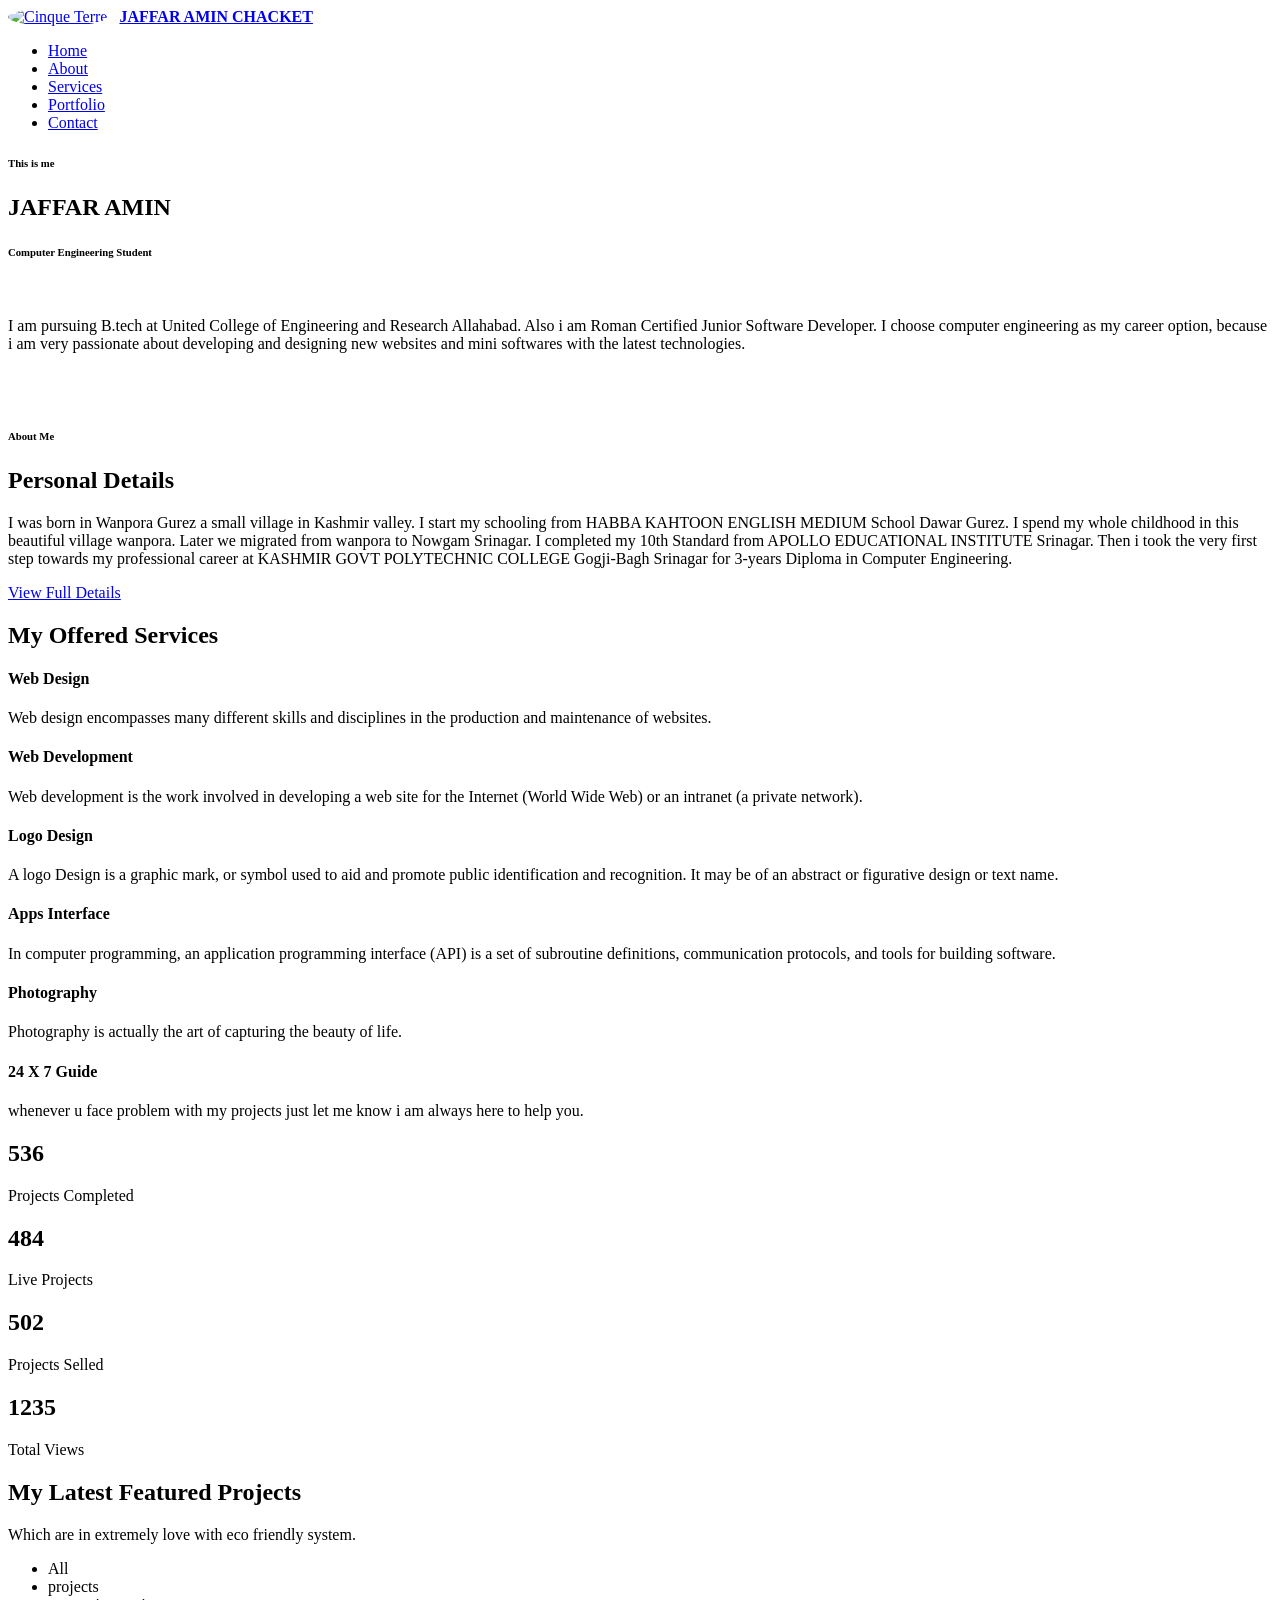
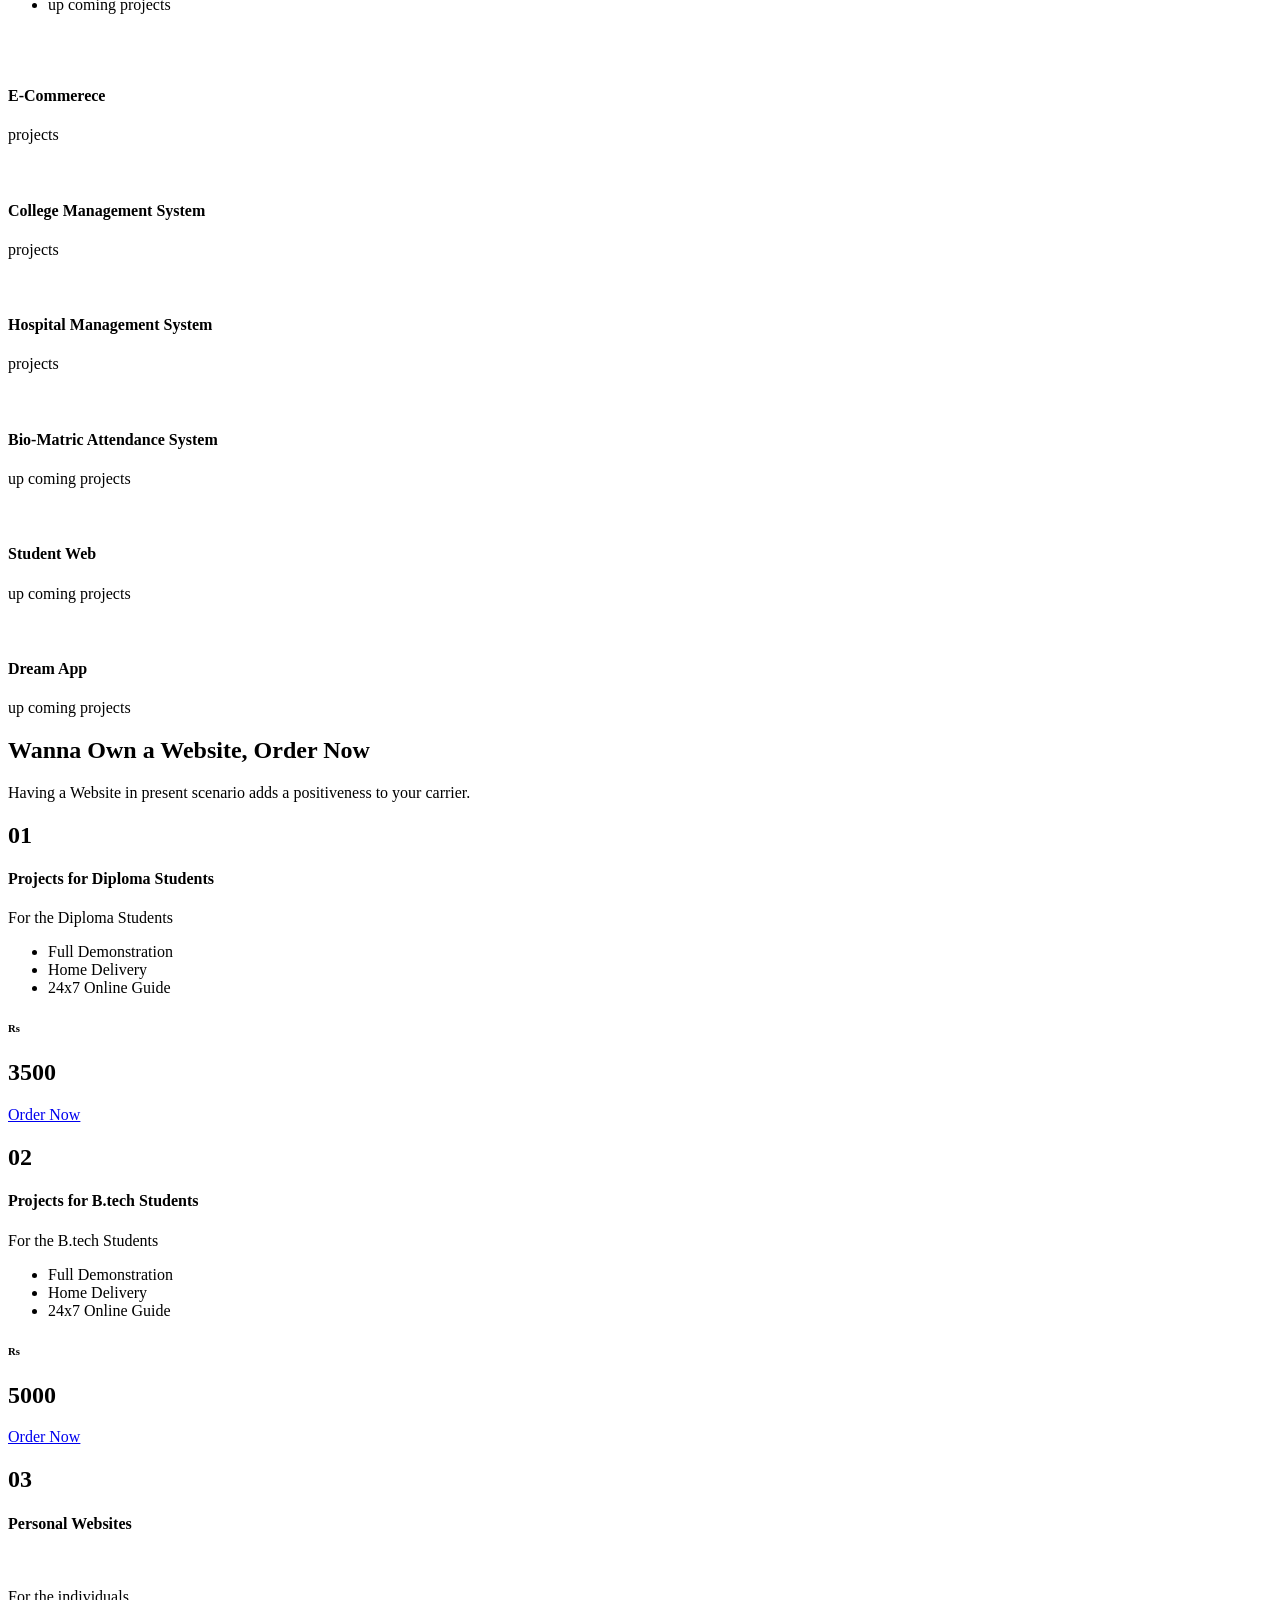
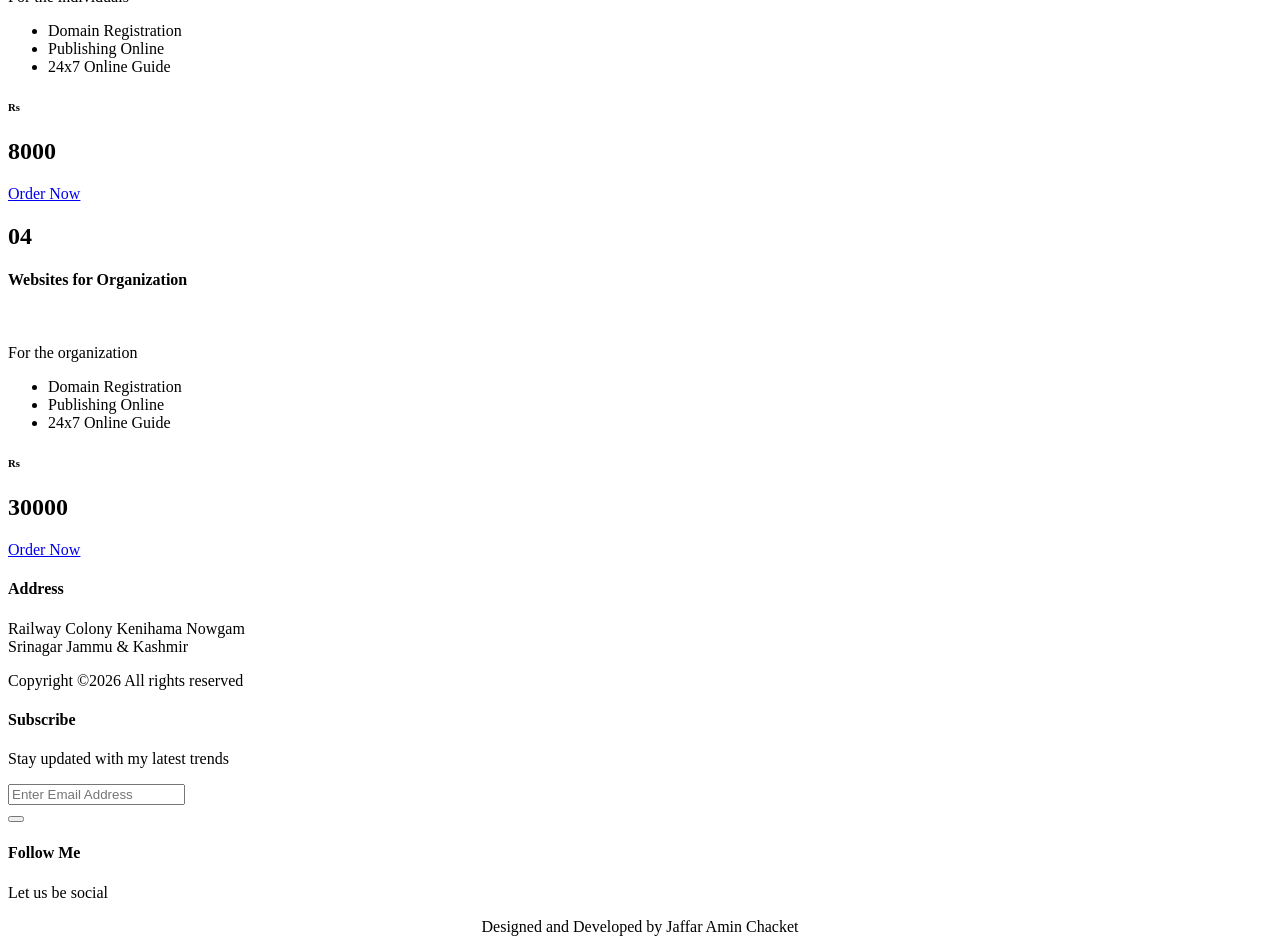
==== index.html @ e8bbc83a "Add files via upload" ====
<!DOCTYPE html>
	<html lang="zxx" class="no-js">
	<head>
		<!-- Mobile Specific Meta -->
		<meta name="viewport" content="width=device-width, initial-scale=1, shrink-to-fit=no">
		<!-- Favicon-->
		<link rel="shortcut icon" href="img/myweb1.jpg">
		<!-- Author Meta -->
		<meta name="author" content="colorlib">
		<!-- Meta Description -->
		<meta name="description" content="">
		<!-- Meta Keyword -->
		<meta name="keywords" content="">
		<!-- meta character set -->
		<meta charset="UTF-8">
		<!-- Site Title -->
		<title>Jaffar Amin</title>

		<link href="https://fonts.googleapis.com/css?family=Poppins:100,200,400,300,500,600,700" rel="stylesheet"> 
			<!--
			CSS
			============================================= -->
			<link rel="stylesheet" href="css/linearicons.css">
			<link rel="stylesheet" href="css/font-awesome.min.css">
			<link rel="stylesheet" href="css/bootstrap.css">
			<link rel="stylesheet" href="css/magnific-popup.css">
			<link rel="stylesheet" href="css/jquery-ui.css">				
			<link rel="stylesheet" href="css/nice-select.css">							
			<link rel="stylesheet" href="css/animate.min.css">
			<link rel="stylesheet" href="css/owl.carousel.css">				
			<link rel="stylesheet" href="css/main.css">
		</head>
		<body>	
		  <header id="header">
		    <div class="container main-menu">
		    	<div class="row align-items-center justify-content-between d-flex">
			      <div id="logo">
			        <a href="index.html"><img src="img/myweb1.jpg" class="img-fluid" alt="Cinque Terre" width="100" height="100"
					style="border-radius:50%"></a>
					&nbsp;&nbsp;<a href="index.html"><b>JAFFAR AMIN CHACKET</b></a>        
			      </div>
			      <nav id="nav-menu-container">
			        <ul class="nav-menu">
			          <li><a href="index.html">Home</a></li>
			          <li><a href="about.html">About</a></li>
			          <li><a href="services.html">Services</a></li>
			          <li><a href="portfolio.html">Portfolio</a></li>	          		          
			          <li><a href="contact1.html">Contact</a></li>
			        </ul>
			      </nav><!-- #nav-menu-container -->		    		
		    	</div>
		    </div>
		  </header><!-- #header -->

			<!-- start banner Area -->
			<section class="banner-area">
				<div class="container">
					<div class="row fullscreen align-items-center justify-content-between">
						<div class="col-lg-6 col-md-6 banner-left">
							<h6>This is me</h6>
							<h1>JAFFAR AMIN</h1>
							<h6>Computer Engineering Student</h6><br>
							<p>
								I am pursuing B.tech at United College of Engineering and Research Allahabad. Also i am Roman Certified Junior Software Developer.
								I choose computer engineering as my career option, because i am very passionate about developing and designing new websites and mini softwares with the latest technologies. 
							</p>
						</div>
						<div class="col-lg-6 col-md-6 banner-right d-flex align-self-end">
							<img class="img-fluid" src="img/myweb1.jpg" alt="">
						</div>
					</div>
				</div>					
			</section>
			<!-- End banner Area -->

			<!-- Start home-about Area -->
			<section class="home-about-area pt-120">
				<div class="container">
					<div class="row align-items-center justify-content-between">
						<div class="col-lg-6 col-md-6 home-about-left">
							<img class="img-fluid" src="img/mypic.jpg" alt="">
						</div>
						<div class="col-lg-5 col-md-6 home-about-right">
							<h6>About Me</h6>
							<h1 class="text-uppercase">Personal Details</h1>
							<p>
								I was born in Wanpora Gurez a small village in Kashmir valley. I start my schooling from HABBA KAHTOON ENGLISH MEDIUM School Dawar Gurez. I spend
								my whole childhood in this beautiful village wanpora. Later we migrated from wanpora to Nowgam Srinagar.
								I completed my 10th Standard from APOLLO EDUCATIONAL INSTITUTE Srinagar. Then i took the very first step towards  my professional career at
								KASHMIR GOVT POLYTECHNIC COLLEGE Gogji-Bagh Srinagar for 3-years Diploma in Computer Engineering.
							</p>
							<a href="about.html" class="primary-btn text-uppercase">View Full Details</a>
						</div>
					</div>
				</div>	
			</section>
			<!-- End home-about Area -->

			<!-- Start services Area -->
			<section class="services-area section-gap">
				<div class="container">
		            <div class="row d-flex justify-content-center">
		                <div class="menu-content  col-lg-7">
		                    <div class="title text-center">
		                        <h1 class="mb-10">My Offered Services</h1>
		                    </div>
		                </div>
		            </div>						
					<div class="row">
						<div class="col-lg-4 col-md-6">
							<div class="single-services">
								<span class="lnr lnr-pie-chart"></span>
								<h4>Web Design</h4>
								<p>
									Web design encompasses many different skills and disciplines in the production and maintenance of websites.
								</p>
							</div>
						</div>
						<div class="col-lg-4 col-md-6">
							<div class="single-services">
								<span class="lnr lnr-laptop-phone"></span>
								<h4>Web Development</h4>
								<p>
									Web development is the work involved in developing a web site for the Internet (World Wide Web) or an intranet (a private network). 
								</p>
							</div>
						</div>
						<div class="col-lg-4 col-md-6">
							<div class="single-services">
								<span class="lnr lnr-rocket"></span>
								<h4>Logo Design</h4>
								<p>
                                    A logo Design is a graphic mark, or symbol used to aid and promote public identification and recognition. It may be of an abstract or figurative design or text name.
								</p>
							</div>	
						</div>
						<div class="col-lg-4 col-md-6">
							<div class="single-services">
								<span class="lnr lnr-tablet"></span>
								<h4>Apps Interface</h4>
								<p>
									In computer programming, an application programming interface (API) is a set of subroutine definitions, communication protocols, and tools for building software. 
								</p>
							</div>
						</div>
						<div class="col-lg-4 col-md-6">
							<div class="single-services">
								<span class="lnr lnr-camera"></span>
								<h4>Photography</h4>
								<p>
									Photography is actually the art of capturing the beauty of life.
								</p>
							</div>
						</div>
						<div class="col-lg-4 col-md-6">
							<div class="single-services">
								<span class="lnr lnr-picture"></span>
								<h4>24 X 7 Guide</h4>
								<p>
									whenever u face problem with my projects just let me know i am always here to help you.
								</p>
							</div>				
						</div>														
					</div>
				</div>	
			</section>
			<!-- End services Area -->	

			<!-- Start fact Area -->
			<section class="facts-area section-gap" id="facts-area">
				<div class="container">				
					<div class="row">
						<div class="col-lg-3 col-md-6 single-fact">
							<h1 class="counter">536</h1>
							<p>Projects Completed</p>
						</div>
						<div class="col-lg-3 col-md-6 single-fact">
							<h1 class="counter">484</h1>
							<p>Live Projects</p>
						</div>
						<div class="col-lg-3 col-md-6 single-fact">
							<h1 class="counter">502</h1>
							<p>Projects Selled</p>
						</div>	
						<div class="col-lg-3 col-md-6 single-fact">
							<h1 class="counter">1235</h1>
							<p>Total Views</p>
						</div>												
					</div>
				</div>	
			</section>
			<!-- end fact Area -->	

			<!-- Start portfolio-area Area -->
            <section class="portfolio-area section-gap" id="portfolio">
                <div class="container">
		            <div class="row d-flex justify-content-center">
		                <div class="menu-content pb-70 col-lg-8">
		                    <div class="title text-center">
		                        <h1 class="mb-10">My Latest Featured Projects</h1>
		                        <p>Which are in extremely love with eco friendly system.</p>
		                    </div>
		                </div>
		            </div>
                    
                    <div class="filters">
                        <ul>
                            <li class="active" data-filter="*">All</li>
                            <li data-filter=".vector">projects</li>
                            <li data-filter=".raster">up coming projects</li>
                        
                        </ul>
                    </div>
                    
                    <div class="filters-content">
                        <div class="row grid">
                            <div class="single-portfolio col-sm-4 all vector">
                            	<div class="relative">
	                            	<div class="thumb">
	                            		<div class="overlay overlay-bg"></div>
	                            		 <img class="image img-fluid" src="img/mp1.png" alt="">
	                            	</div>
									<a href="img/mp1.png" class="img-pop-up">	
									  <div class="middle">
									    <div class="text align-self-center d-flex"><img src="img/preview.png" alt=""></div>
									  </div>
								</a>                              		
                            	</div>
								<div class="p-inner">
								    <h4>E-Commerece</h4>
									<div class="cat">projects</div>
								</div>					                               
                            </div>
                            <div class="single-portfolio col-sm-4 all vector">
                            	<div class="relative">
	                            	<div class="thumb">
	                            		<div class="overlay overlay-bg"></div>
	                            		 <img class="image img-fluid" src="img/mp2.png" alt="">
	                            	</div>
									<a href="img/mp2.png" class="img-pop-up">	
									  <div class="middle">
									    <div class="text align-self-center d-flex"><img src="img/preview.png" alt=""></div>
									  </div>
								</a>                              		
                            	</div>
								<div class="p-inner">
								    <h4>College Management System</h4>
									<div class="cat">projects</div>
								</div>					                               
                            </div>                            
                            <div class="single-portfolio col-sm-4 all vector">
                            	<div class="relative">
	                            	<div class="thumb">
	                            		<div class="overlay overlay-bg"></div>
	                            		 <img class="image img-fluid" src="img/mp3.png" alt="">
	                            	</div>
									<a href="img/mp3.png" class="img-pop-up">	
									  <div class="middle">
									    <div class="text align-self-center d-flex"><img src="img/preview.png" alt=""></div>
									  </div>
									</a> 
	                            		
	                           	</div>
                                <div class="p-inner">
                                    <h4>Hospital Management System</h4>
                                    <div class="cat">projects</div>
                                </div>
                            </div>
                            <div class="single-portfolio col-sm-4 all raster">
                            	<div class="relative">
	                            	<div class="thumb">
	                            		<div class="overlay overlay-bg"></div>
	                            		 <img class="image img-fluid" src="img/mp4.jpg" alt="">
	                            	</div>
									<a href="img/mp4.jpg" class="img-pop-up">	
									  <div class="middle">
									    <div class="text align-self-center d-flex"><img src="img/preview.png" alt=""></div>
									  </div>
									</a>                            		
                            	</div> 
                                <div class="p-inner">
                                    <h4>Bio-Matric Attendance System</h4>
                                    <div class="cat">up coming projects</div>
                                </div>
                            </div>
                            <div class="single-portfolio col-sm-4 all raster">
                            	<div class="relative">
                            	<div class="thumb">
	                            		<div class="overlay overlay-bg"></div>
	                            		 <img class="image img-fluid" src="img/mp5.jpg" alt="">
	                            	</div>
									<a href="img/mp5.jpg" class="img-pop-up">	
									  <div class="middle">
									    <div class="text align-self-center d-flex"><img src="img/preview.png" alt=""></div>
									  </div>
									</a>                             		
                            	</div>
                                <div class="p-inner">
                                    <h4>Student Web</h4>
                                    <div class="cat">up coming projects</div>
                                </div>
                            </div>
                            <div class="single-portfolio col-sm-4 all raster">
                            	<div class="relative">
	                            	<div class="thumb">
	                            		<div class="overlay overlay-bg"></div>
	                            		 <img class="image img-fluid" src="img/mp6.jpg" alt="">
	                            	</div>
									<a href="img/mp6.jpg" class="img-pop-up">	
									  <div class="middle">
									    <div class="text align-self-center d-flex"><img src="img/preview.png" alt=""></div>
									  </div>
									</a>                             		
                            	</div>
                                <div class="p-inner">
                                    <h4>Dream App</h4>
                                    <div class="cat">up coming projects</div>
                                </div>
                            </div>
                        </div>
                    </div>
                    
                </div>
            </section>
            <!-- End portfolio-area Area -->	
		
			<!-- Start price Area -->
			<section class="price-area section-gap">
				<div class="container">
					<div class="row d-flex justify-content-center">
						<div class="menu-content pb-70 col-lg-8">
							<div class="title text-center">
								<h1 class="mb-10">Wanna Own a Website, Order Now</h1>
								<p>Having a Website in present scenario adds a positiveness to your carrier.</p>
							</div>
						</div>
					</div>					
					<div class="row">
						<div class="col-lg-3 col-md-6 single-price">
							<div class="top-part">
								<h1 class="package-no">01</h1>
								<h4>Projects for Diploma Students</h4>
								<p class="mt-10">For the Diploma Students</p>
							</div>
							<div class="package-list">
								<ul>
									<li>Full Demonstration</li>
									<li>Home Delivery</li>
									<li>24x7 Online Guide</li>
								</ul>
							</div>
							<div class="bottom-part">
								<h6>Rs</h6>
								<h1>3500</h1>
								<a class="price-btn text-uppercase" href="buynow.html">Order Now</a>
							</div>
						</div>
						<div class="col-lg-3 col-md-6 single-price">
							<div class="top-part">
								<h1 class="package-no">02</h1>
								<h4>Projects for B.tech Students</h4>
								<p class="mt-10">For the B.tech Students</p>
							</div>
							<div class="package-list">
								<ul>
									<li>Full Demonstration</li>
									<li>Home Delivery</li>
									<li>24x7 Online Guide</li>
								</ul>
							</div>
							<div class="bottom-part">
								<h6>Rs</h6>
								<h1>5000</h1>
								<a class="price-btn text-uppercase" href="buynow.html">Order Now</a>
							</div>
						</div>
						<div class="col-lg-3 col-md-6 single-price">
							<div class="top-part">
								<h1 class="package-no">03</h1>
								<h4>Personal Websites</h4><br/>
								<p class="mt-10">For the individuals</p>
							</div>
							<div class="package-list">
								<ul>
									<li>Domain Registration</li>
									<li>Publishing Online</li>
									<li>24x7 Online Guide</li>
								</ul>
							</div>
							<div class="bottom-part">
								<h6>Rs</h6>
								<h1>8000</h1>
								<a class="price-btn text-uppercase" href="buynow.html">Order Now</a>
							</div>
						</div>
						<div class="col-lg-3 col-md-6 single-price">
							<div class="top-part">
								<h1 class="package-no">04</h1>
								<h4>Websites for Organization</h4><br/>
								<p class="mt-10">For the organization</p>
							</div>
							<div class="package-list">
								<ul>
									<li>Domain Registration</li>
									<li>Publishing Online</li>
									<li>24x7 Online Guide</li>
								</ul>
							</div>
							<div class="bottom-part">
								<h6>Rs</h6>
								<h1>30000</h1>
								<a class="price-btn text-uppercase" href="buynow.html">Order Now</a>
							</div>
						</div>																		
					</div>
				</div>	
			</section>
			<!-- End price Area -->					

            <!-- start footer Area -->
            <footer class="footer-area section-gap">
                <div class="container">
                    <div class="row">
                        <div class="col-lg-5 col-md-6 col-sm-6">
                            <div class="single-footer-widget">
                                <h4>Address</h4>
                                <p>
                                   Railway Colony Kenihama Nowgam <br/>
								   Srinagar Jammu & Kashmir
                                </p>
                                <p class="footer-text">
									Copyright &copy;<script>document.write(new Date().getFullYear());</script> All rights reserved 
								</p>
                            </div>
                        </div>
                        <div class="col-lg-5 col-md-6 col-sm-6">
                            <div class="single-footer-widget">
                                <h4>Subscribe</h4>
                                <p>Stay updated with my latest trends</p>
								<div class="" id="mc_embed_signup">
									 <form target="_blank" action="https://spondonit.us12.list-manage.com/subscribe/post?u=1462626880ade1ac87bd9c93a&amp;id=92a4423d01" method="get">
									  <div class="input-group">
									    <input type="text" class="form-control" name="EMAIL" placeholder="Enter Email Address" onfocus="this.placeholder = ''" onblur="this.placeholder = 'Enter Email Address '" required="" type="email">
									    <div class="input-group-btn">
									      <button class="btn btn-default" type="submit">
									        <span class="lnr lnr-arrow-right"></span>
									      </button>    
									    </div>
									    	<div class="info"></div>  
									  </div>
									</form> 
								</div>
                            </div>
                        </div>
                        <div class="col-lg-2 col-md-6 col-sm-6 social-widget">
                            <div class="single-footer-widget">
                                <h4>Follow Me</h4>
                                <p>Let us be social</p>
                                <div class="footer-social d-flex align-items-center">
                                    <a href="https://www.facebook.com/chacketjaffar.chacket"><i class="fa fa-facebook" title="facebook"></i></a>
                                    <a href="https://www.instagram.com/jaffar_amin_chacket/?hl=en"><i class="fa fa-instagram" title="instagram"></i></a>
                                    <a href="https://twitter.com/princejaffar24"><i class="fa fa-twitter" title="twitter"></i></a>
                                </div>
                            </div>
                        </div>
                    </div>
					<p><center>Designed and Developed by Jaffar Amin Chacket</center></p>
                </div>
            </footer>
            <!-- End footer Area -->		

			<script src="js/vendor/jquery-2.2.4.min.js"></script>
			<script src="js/popper.min.js"></script>
			<script src="js/vendor/bootstrap.min.js"></script>			
			<script src="https://maps.googleapis.com/maps/api/js?key=AIzaSyBhOdIF3Y9382fqJYt5I_sswSrEw5eihAA"></script>			
  			<script src="js/easing.min.js"></script>			
			<script src="js/hoverIntent.js"></script>
			<script src="js/superfish.min.js"></script>	
			<script src="js/jquery.ajaxchimp.min.js"></script>
			<script src="js/jquery.magnific-popup.min.js"></script>	
    		<script src="js/jquery.tabs.min.js"></script>						
			<script src="js/jquery.nice-select.min.js"></script>	
            <script src="js/isotope.pkgd.min.js"></script>			
			<script src="js/waypoints.min.js"></script>
			<script src="js/jquery.counterup.min.js"></script>
			<script src="js/simple-skillbar.js"></script>							
			<script src="js/owl.carousel.min.js"></script>							
			<script src="js/mail-script.js"></script>	
			<script src="js/main.js"></script>	
		</body>
	</html>
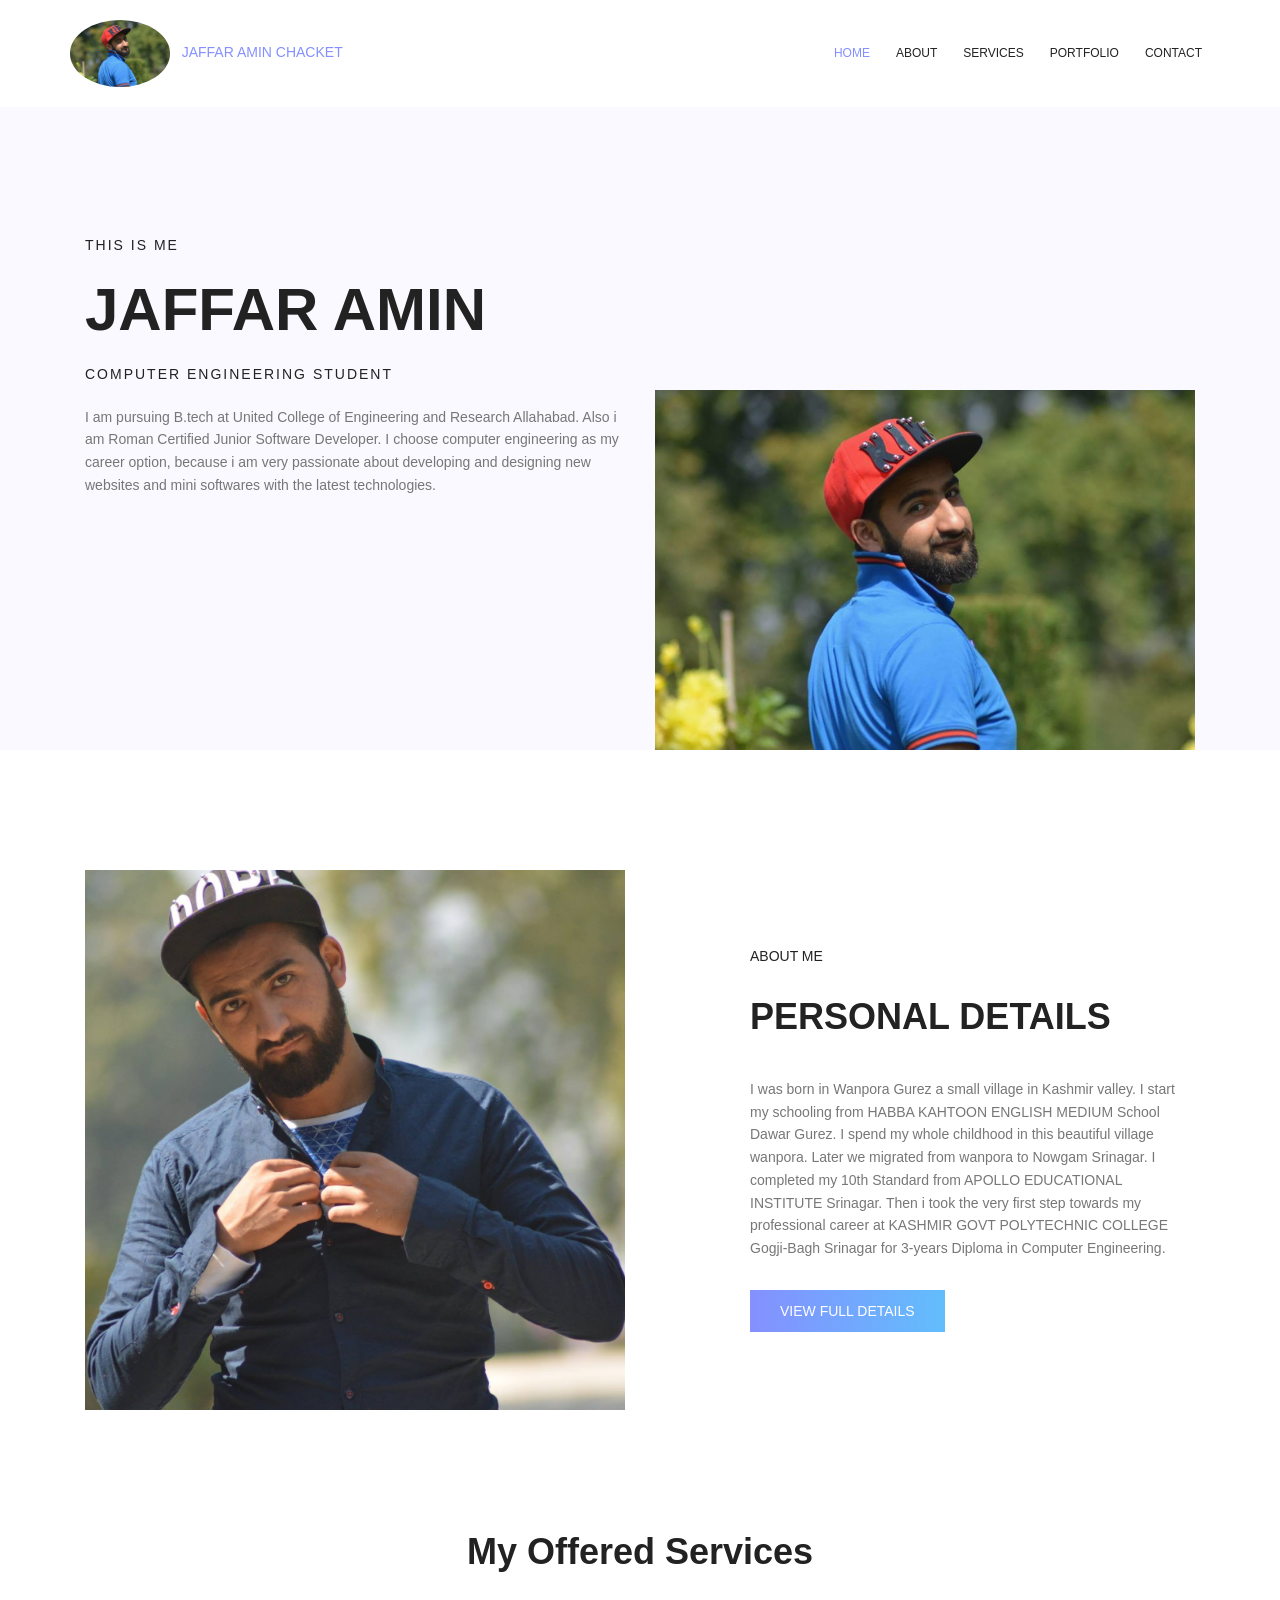
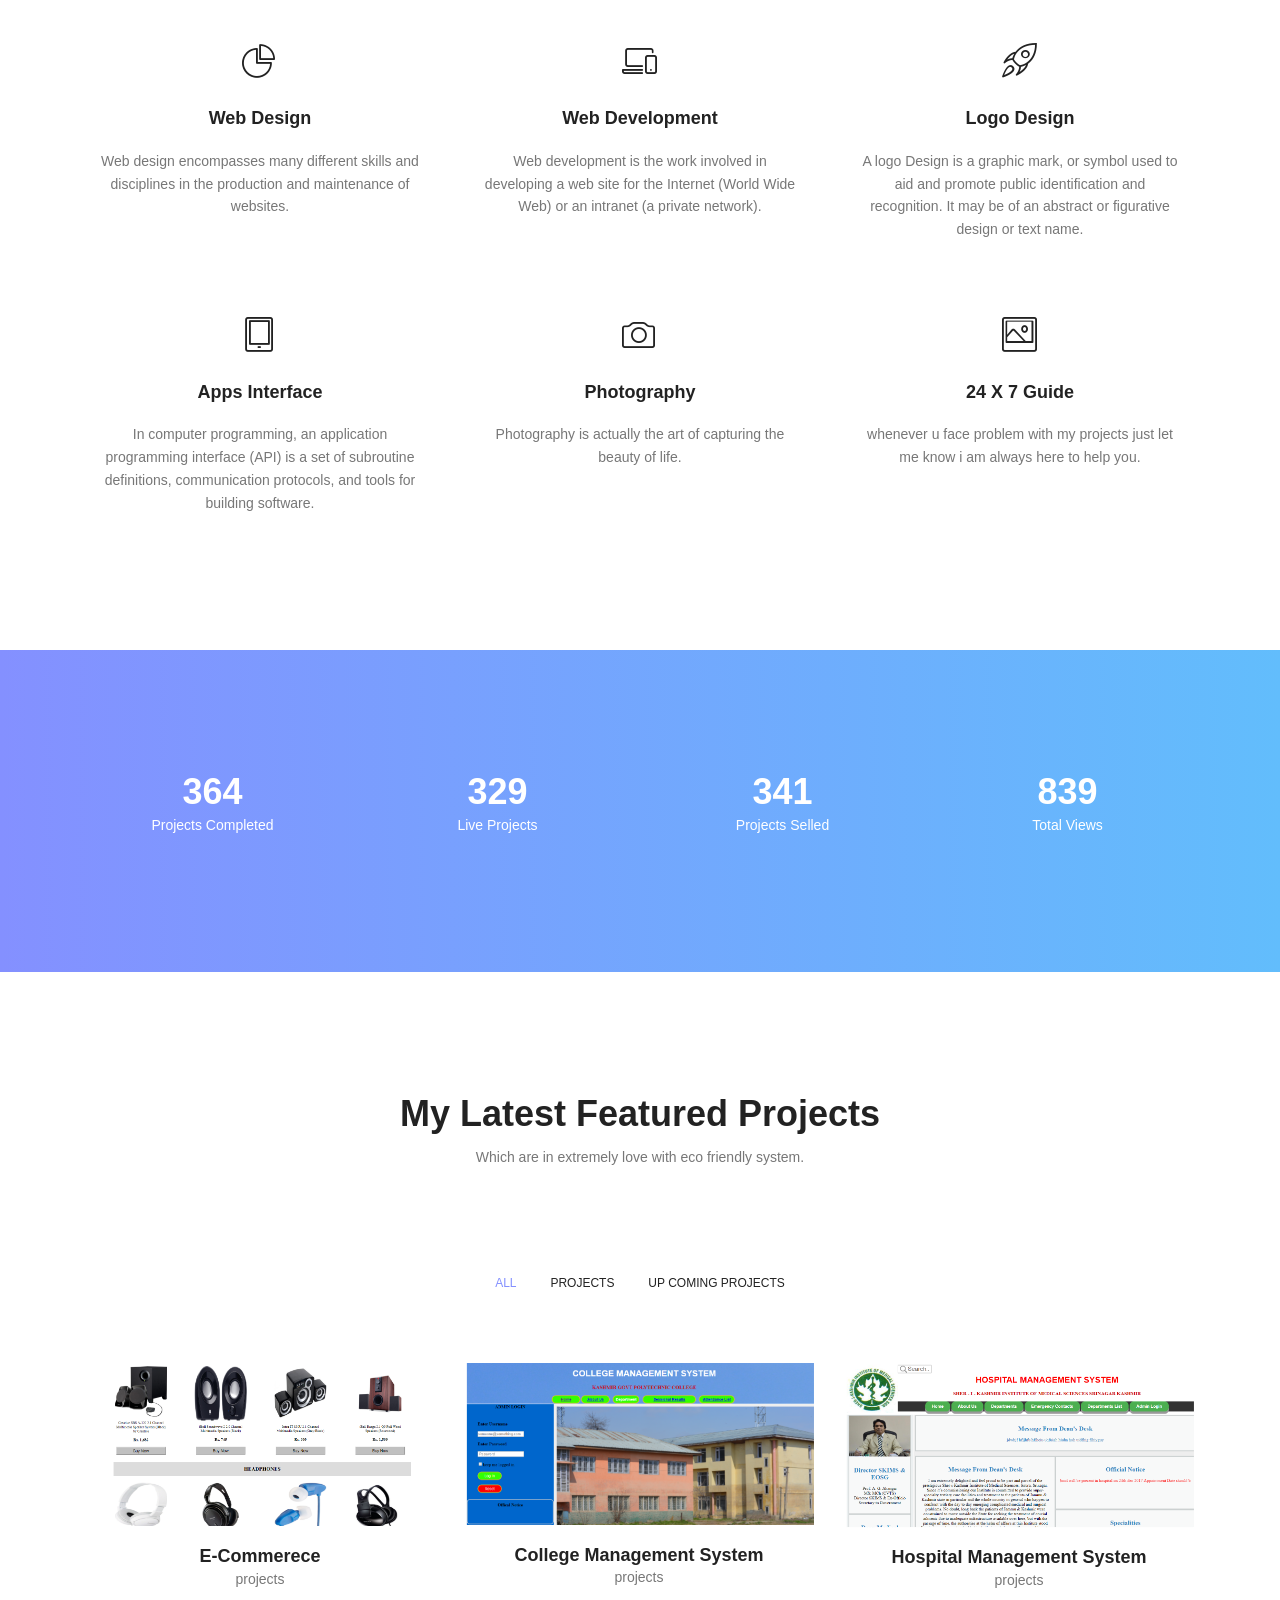
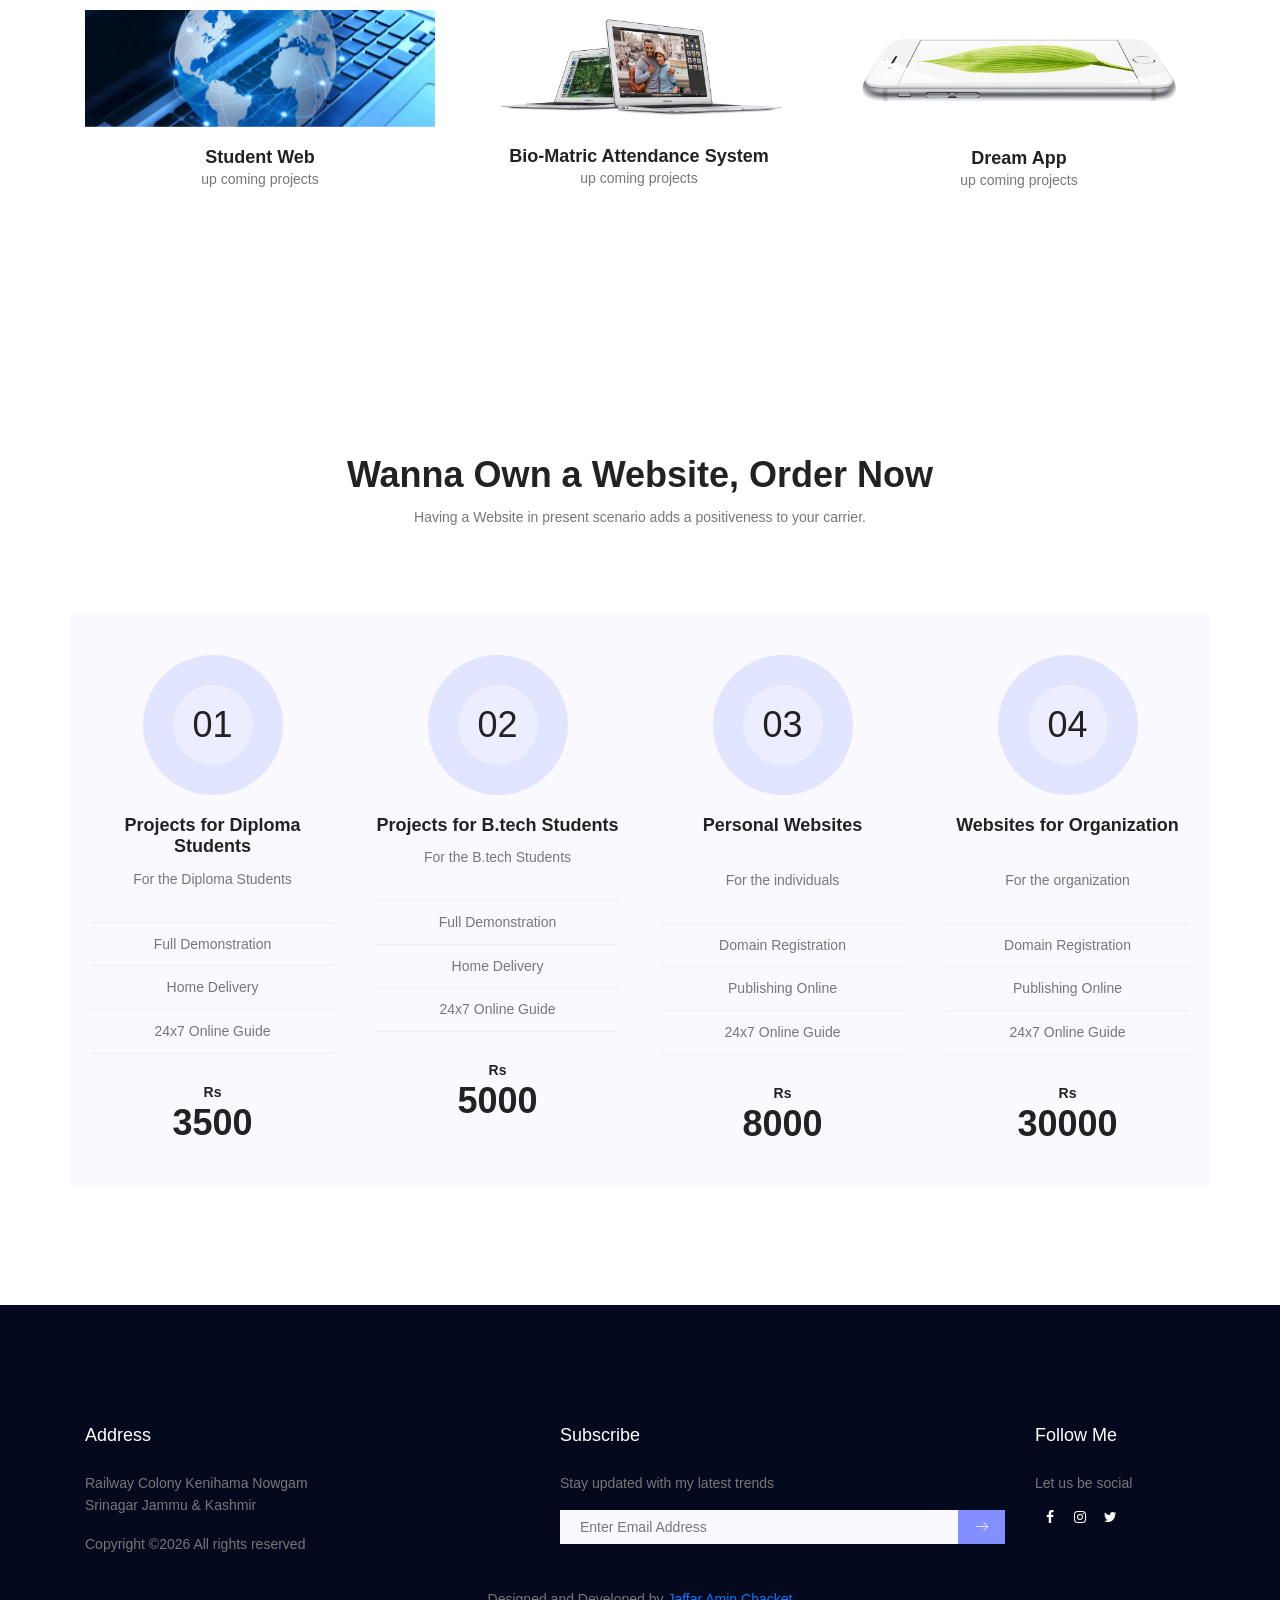
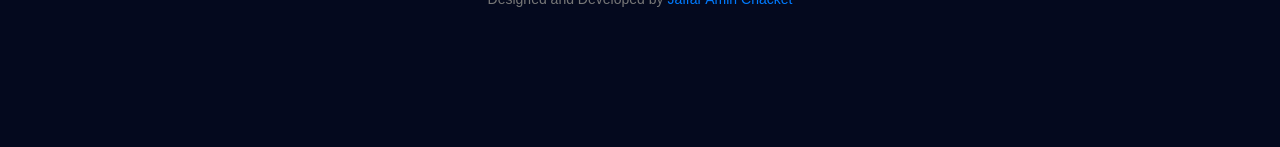
==== commit 0179d61e: "Add files via upload" ====
--- a/index.html
+++ b/index.html
@@ -1,4 +1,3 @@
-	<!DOCTYPE html>
 	<html lang="zxx" class="no-js">
 	<head>
 		<!-- Mobile Specific Meta -->
@@ -464,7 +463,7 @@
                             </div>
                         </div>
                     </div>
-					<p><center>Designed and Developed by Jaffar Amin Chacket</center></p>
+					<p><center>Designed and Developed by <a href="https://www.instagram.com/jaffar_amin_chacket/?hl=en">Jaffar Amin Chacket</a></center></p>
                 </div>
             </footer>
             <!-- End footer Area -->		
--- a/css/linearicons.css
+++ b/css/linearicons.css
@@ -0,0 +1,536 @@
+@font-face {
+	font-family: 'Linearicons-Free';
+	src:url('../fonts/Linearicons-Free.eot?w118d');
+	src:url('../fonts/Linearicons-Free.eot?#iefixw118d') format('embedded-opentype'),
+		url('../fonts/Linearicons-Free.woff2?w118d') format('woff2'),
+		url('../fonts/Linearicons-Free.woff?w118d') format('woff'),
+		url('../fonts/Linearicons-Free.ttf?w118d') format('truetype'),
+		url('../fonts/Linearicons-Free.svg?w118d#Linearicons-Free') format('svg');
+	font-weight: normal;
+	font-style: normal;
+}
+
+.lnr {
+	font-family: 'Linearicons-Free';
+	speak: none;
+	font-style: normal;
+	font-weight: normal;
+	font-variant: normal;
+	text-transform: none;
+	line-height: 1;
+
+	/* Better Font Rendering =========== */
+	-webkit-font-smoothing: antialiased;
+	-moz-osx-font-smoothing: grayscale;
+}
+
+.lnr-home:before {
+	content: "\e800";
+}
+.lnr-apartment:before {
+	content: "\e801";
+}
+.lnr-pencil:before {
+	content: "\e802";
+}
+.lnr-magic-wand:before {
+	content: "\e803";
+}
+.lnr-drop:before {
+	content: "\e804";
+}
+.lnr-lighter:before {
+	content: "\e805";
+}
+.lnr-poop:before {
+	content: "\e806";
+}
+.lnr-sun:before {
+	content: "\e807";
+}
+.lnr-moon:before {
+	content: "\e808";
+}
+.lnr-cloud:before {
+	content: "\e809";
+}
+.lnr-cloud-upload:before {
+	content: "\e80a";
+}
+.lnr-cloud-download:before {
+	content: "\e80b";
+}
+.lnr-cloud-sync:before {
+	content: "\e80c";
+}
+.lnr-cloud-check:before {
+	content: "\e80d";
+}
+.lnr-database:before {
+	content: "\e80e";
+}
+.lnr-lock:before {
+	content: "\e80f";
+}
+.lnr-cog:before {
+	content: "\e810";
+}
+.lnr-trash:before {
+	content: "\e811";
+}
+.lnr-dice:before {
+	content: "\e812";
+}
+.lnr-heart:before {
+	content: "\e813";
+}
+.lnr-star:before {
+	content: "\e814";
+}
+.lnr-star-half:before {
+	content: "\e815";
+}
+.lnr-star-empty:before {
+	content: "\e816";
+}
+.lnr-flag:before {
+	content: "\e817";
+}
+.lnr-envelope:before {
+	content: "\e818";
+}
+.lnr-paperclip:before {
+	content: "\e819";
+}
+.lnr-inbox:before {
+	content: "\e81a";
+}
+.lnr-eye:before {
+	content: "\e81b";
+}
+.lnr-printer:before {
+	content: "\e81c";
+}
+.lnr-file-empty:before {
+	content: "\e81d";
+}
+.lnr-file-add:before {
+	content: "\e81e";
+}
+.lnr-enter:before {
+	content: "\e81f";
+}
+.lnr-exit:before {
+	content: "\e820";
+}
+.lnr-graduation-hat:before {
+	content: "\e821";
+}
+.lnr-license:before {
+	content: "\e822";
+}
+.lnr-music-note:before {
+	content: "\e823";
+}
+.lnr-film-play:before {
+	content: "\e824";
+}
+.lnr-camera-video:before {
+	content: "\e825";
+}
+.lnr-camera:before {
+	content: "\e826";
+}
+.lnr-picture:before {
+	content: "\e827";
+}
+.lnr-book:before {
+	content: "\e828";
+}
+.lnr-bookmark:before {
+	content: "\e829";
+}
+.lnr-user:before {
+	content: "\e82a";
+}
+.lnr-users:before {
+	content: "\e82b";
+}
+.lnr-shirt:before {
+	content: "\e82c";
+}
+.lnr-store:before {
+	content: "\e82d";
+}
+.lnr-cart:before {
+	content: "\e82e";
+}
+.lnr-tag:before {
+	content: "\e82f";
+}
+.lnr-phone-handset:before {
+	content: "\e830";
+}
+.lnr-phone:before {
+	content: "\e831";
+}
+.lnr-pushpin:before {
+	content: "\e832";
+}
+.lnr-map-marker:before {
+	content: "\e833";
+}
+.lnr-map:before {
+	content: "\e834";
+}
+.lnr-location:before {
+	content: "\e835";
+}
+.lnr-calendar-full:before {
+	content: "\e836";
+}
+.lnr-keyboard:before {
+	content: "\e837";
+}
+.lnr-spell-check:before {
+	content: "\e838";
+}
+.lnr-screen:before {
+	content: "\e839";
+}
+.lnr-smartphone:before {
+	content: "\e83a";
+}
+.lnr-tablet:before {
+	content: "\e83b";
+}
+.lnr-laptop:before {
+	content: "\e83c";
+}
+.lnr-laptop-phone:before {
+	content: "\e83d";
+}
+.lnr-power-switch:before {
+	content: "\e83e";
+}
+.lnr-bubble:before {
+	content: "\e83f";
+}
+.lnr-heart-pulse:before {
+	content: "\e840";
+}
+.lnr-construction:before {
+	content: "\e841";
+}
+.lnr-pie-chart:before {
+	content: "\e842";
+}
+.lnr-chart-bars:before {
+	content: "\e843";
+}
+.lnr-gift:before {
+	content: "\e844";
+}
+.lnr-diamond:before {
+	content: "\e845";
+}
+.lnr-linearicons:before {
+	content: "\e846";
+}
+.lnr-dinner:before {
+	content: "\e847";
+}
+.lnr-coffee-cup:before {
+	content: "\e848";
+}
+.lnr-leaf:before {
+	content: "\e849";
+}
+.lnr-paw:before {
+	content: "\e84a";
+}
+.lnr-rocket:before {
+	content: "\e84b";
+}
+.lnr-briefcase:before {
+	content: "\e84c";
+}
+.lnr-bus:before {
+	content: "\e84d";
+}
+.lnr-car:before {
+	content: "\e84e";
+}
+.lnr-train:before {
+	content: "\e84f";
+}
+.lnr-bicycle:before {
+	content: "\e850";
+}
+.lnr-wheelchair:before {
+	content: "\e851";
+}
+.lnr-select:before {
+	content: "\e852";
+}
+.lnr-earth:before {
+	content: "\e853";
+}
+.lnr-smile:before {
+	content: "\e854";
+}
+.lnr-sad:before {
+	content: "\e855";
+}
+.lnr-neutral:before {
+	content: "\e856";
+}
+.lnr-mustache:before {
+	content: "\e857";
+}
+.lnr-alarm:before {
+	content: "\e858";
+}
+.lnr-bullhorn:before {
+	content: "\e859";
+}
+.lnr-volume-high:before {
+	content: "\e85a";
+}
+.lnr-volume-medium:before {
+	content: "\e85b";
+}
+.lnr-volume-low:before {
+	content: "\e85c";
+}
+.lnr-volume:before {
+	content: "\e85d";
+}
+.lnr-mic:before {
+	content: "\e85e";
+}
+.lnr-hourglass:before {
+	content: "\e85f";
+}
+.lnr-undo:before {
+	content: "\e860";
+}
+.lnr-redo:before {
+	content: "\e861";
+}
+.lnr-sync:before {
+	content: "\e862";
+}
+.lnr-history:before {
+	content: "\e863";
+}
+.lnr-clock:before {
+	content: "\e864";
+}
+.lnr-download:before {
+	content: "\e865";
+}
+.lnr-upload:before {
+	content: "\e866";
+}
+.lnr-enter-down:before {
+	content: "\e867";
+}
+.lnr-exit-up:before {
+	content: "\e868";
+}
+.lnr-bug:before {
+	content: "\e869";
+}
+.lnr-code:before {
+	content: "\e86a";
+}
+.lnr-link:before {
+	content: "\e86b";
+}
+.lnr-unlink:before {
+	content: "\e86c";
+}
+.lnr-thumbs-up:before {
+	content: "\e86d";
+}
+.lnr-thumbs-down:before {
+	content: "\e86e";
+}
+.lnr-magnifier:before {
+	content: "\e86f";
+}
+.lnr-cross:before {
+	content: "\e870";
+}
+.lnr-menu:before {
+	content: "\e871";
+}
+.lnr-list:before {
+	content: "\e872";
+}
+.lnr-chevron-up:before {
+	content: "\e873";
+}
+.lnr-chevron-down:before {
+	content: "\e874";
+}
+.lnr-chevron-left:before {
+	content: "\e875";
+}
+.lnr-chevron-right:before {
+	content: "\e876";
+}
+.lnr-arrow-up:before {
+	content: "\e877";
+}
+.lnr-arrow-down:before {
+	content: "\e878";
+}
+.lnr-arrow-left:before {
+	content: "\e879";
+}
+.lnr-arrow-right:before {
+	content: "\e87a";
+}
+.lnr-move:before {
+	content: "\e87b";
+}
+.lnr-warning:before {
+	content: "\e87c";
+}
+.lnr-question-circle:before {
+	content: "\e87d";
+}
+.lnr-menu-circle:before {
+	content: "\e87e";
+}
+.lnr-checkmark-circle:before {
+	content: "\e87f";
+}
+.lnr-cross-circle:before {
+	content: "\e880";
+}
+.lnr-plus-circle:before {
+	content: "\e881";
+}
+.lnr-circle-minus:before {
+	content: "\e882";
+}
+.lnr-arrow-up-circle:before {
+	content: "\e883";
+}
+.lnr-arrow-down-circle:before {
+	content: "\e884";
+}
+.lnr-arrow-left-circle:before {
+	content: "\e885";
+}
+.lnr-arrow-right-circle:before {
+	content: "\e886";
+}
+.lnr-chevron-up-circle:before {
+	content: "\e887";
+}
+.lnr-chevron-down-circle:before {
+	content: "\e888";
+}
+.lnr-chevron-left-circle:before {
+	content: "\e889";
+}
+.lnr-chevron-right-circle:before {
+	content: "\e88a";
+}
+.lnr-crop:before {
+	content: "\e88b";
+}
+.lnr-frame-expand:before {
+	content: "\e88c";
+}
+.lnr-frame-contract:before {
+	content: "\e88d";
+}
+.lnr-layers:before {
+	content: "\e88e";
+}
+.lnr-funnel:before {
+	content: "\e88f";
+}
+.lnr-text-format:before {
+	content: "\e890";
+}
+.lnr-text-format-remove:before {
+	content: "\e891";
+}
+.lnr-text-size:before {
+	content: "\e892";
+}
+.lnr-bold:before {
+	content: "\e893";
+}
+.lnr-italic:before {
+	content: "\e894";
+}
+.lnr-underline:before {
+	content: "\e895";
+}
+.lnr-strikethrough:before {
+	content: "\e896";
+}
+.lnr-highlight:before {
+	content: "\e897";
+}
+.lnr-text-align-left:before {
+	content: "\e898";
+}
+.lnr-text-align-center:before {
+	content: "\e899";
+}
+.lnr-text-align-right:before {
+	content: "\e89a";
+}
+.lnr-text-align-justify:before {
+	content: "\e89b";
+}
+.lnr-line-spacing:before {
+	content: "\e89c";
+}
+.lnr-indent-increase:before {
+	content: "\e89d";
+}
+.lnr-indent-decrease:before {
+	content: "\e89e";
+}
+.lnr-pilcrow:before {
+	content: "\e89f";
+}
+.lnr-direction-ltr:before {
+	content: "\e8a0";
+}
+.lnr-direction-rtl:before {
+	content: "\e8a1";
+}
+.lnr-page-break:before {
+	content: "\e8a2";
+}
+.lnr-sort-alpha-asc:before {
+	content: "\e8a3";
+}
+.lnr-sort-amount-asc:before {
+	content: "\e8a4";
+}
+.lnr-hand:before {
+	content: "\e8a5";
+}
+.lnr-pointer-up:before {
+	content: "\e8a6";
+}
+.lnr-pointer-right:before {
+	content: "\e8a7";
+}
+.lnr-pointer-down:before {
+	content: "\e8a8";
+}
+.lnr-pointer-left:before {
+	content: "\e8a9";
+}
--- a/css/nice-select.css
+++ b/css/nice-select.css
@@ -0,0 +1,138 @@
+.nice-select {
+  -webkit-tap-highlight-color: transparent;
+  background-color: #fff;
+  border-radius: 5px;
+  border: solid 1px #e8e8e8;
+  box-sizing: border-box;
+  clear: both;
+  cursor: pointer;
+  display: block;
+  float: left;
+  font-family: inherit;
+  font-size: 14px;
+  font-weight: normal;
+  height: 42px;
+  line-height: 40px;
+  outline: none;
+  padding-left: 18px;
+  padding-right: 30px;
+  position: relative;
+  text-align: left !important;
+  -webkit-transition: all 0.2s ease-in-out;
+  transition: all 0.2s ease-in-out;
+  -webkit-user-select: none;
+     -moz-user-select: none;
+      -ms-user-select: none;
+          user-select: none;
+  white-space: nowrap;
+  width: auto; }
+  .nice-select:hover {
+    border-color: #dbdbdb; }
+  .nice-select:active, .nice-select.open, .nice-select:focus {
+    border-color: #999; }
+  .nice-select:after {
+    border-bottom: 2px solid #999;
+    border-right: 2px solid #999;
+    content: '';
+    display: block;
+    height: 5px;
+    margin-top: -4px;
+    pointer-events: none;
+    position: absolute;
+    right: 12px;
+    top: 50%;
+    -webkit-transform-origin: 66% 66%;
+        -ms-transform-origin: 66% 66%;
+            transform-origin: 66% 66%;
+    -webkit-transform: rotate(45deg);
+        -ms-transform: rotate(45deg);
+            transform: rotate(45deg);
+    -webkit-transition: all 0.15s ease-in-out;
+    transition: all 0.15s ease-in-out;
+    width: 5px; }
+  .nice-select.open:after {
+    -webkit-transform: rotate(-135deg);
+        -ms-transform: rotate(-135deg);
+            transform: rotate(-135deg); }
+  .nice-select.open .list {
+    opacity: 1;
+    pointer-events: auto;
+    -webkit-transform: scale(1) translateY(0);
+        -ms-transform: scale(1) translateY(0);
+            transform: scale(1) translateY(0); }
+  .nice-select.disabled {
+    border-color: #ededed;
+    color: #999;
+    pointer-events: none; }
+    .nice-select.disabled:after {
+      border-color: #cccccc; }
+  .nice-select.wide {
+    width: 100%; }
+    .nice-select.wide .list {
+      left: 0 !important;
+      right: 0 !important; }
+  .nice-select.right {
+    float: right; }
+    .nice-select.right .list {
+      left: auto;
+      right: 0; }
+  .nice-select.small {
+    font-size: 12px;
+    height: 36px;
+    line-height: 34px; }
+    .nice-select.small:after {
+      height: 4px;
+      width: 4px; }
+    .nice-select.small .option {
+      line-height: 34px;
+      min-height: 34px; }
+  .nice-select .list {
+    background-color: #fff;
+    border-radius: 5px;
+    box-shadow: 0 0 0 1px rgba(68, 68, 68, 0.11);
+    box-sizing: border-box;
+    margin-top: 4px;
+    opacity: 0;
+    overflow: hidden;
+    padding: 0;
+    pointer-events: none;
+    position: absolute;
+    top: 100%;
+    left: 0;
+    -webkit-transform-origin: 50% 0;
+        -ms-transform-origin: 50% 0;
+            transform-origin: 50% 0;
+    -webkit-transform: scale(0.75) translateY(-21px);
+        -ms-transform: scale(0.75) translateY(-21px);
+            transform: scale(0.75) translateY(-21px);
+    -webkit-transition: all 0.2s cubic-bezier(0.5, 0, 0, 1.25), opacity 0.15s ease-out;
+    transition: all 0.2s cubic-bezier(0.5, 0, 0, 1.25), opacity 0.15s ease-out;
+    z-index: 9; }
+    .nice-select .list:hover .option:not(:hover) {
+      background-color: transparent !important; }
+  .nice-select .option {
+    cursor: pointer;
+    font-weight: 400;
+    line-height: 40px;
+    list-style: none;
+    min-height: 40px;
+    outline: none;
+    padding-left: 18px;
+    padding-right: 29px;
+    text-align: left;
+    -webkit-transition: all 0.2s;
+    transition: all 0.2s; }
+    .nice-select .option:hover, .nice-select .option.focus, .nice-select .option.selected.focus {
+      background-color: #f6f6f6; }
+    .nice-select .option.selected {
+      font-weight: bold; }
+    .nice-select .option.disabled {
+      background-color: transparent;
+      color: #999;
+      cursor: default; }
+
+.no-csspointerevents .nice-select .list {
+  display: none; }
+
+.no-csspointerevents .nice-select.open .list {
+  display: block; }
--- a/css/main.css
+++ b/css/main.css
@@ -0,0 +1,4485 @@
+/******************************************************************
+Theme Name: Personal 
+Description: 
+Author: Colorlib
+Author URI: 
+Version: 1.0
+Created: 
+******************************************************************/
+/*------------------------------------------------------------------
+
+
+-------------------------------------------------------------------*/
+/*------------------------------------------------------------------
+[Table of contents]
+
+1.  Basic Styles
+	1.1	Variables
+	1.2	Mixins
+	1.3	Flexbox
+	1.4	Reset
+2.  Elements
+3.  Menu Style 
+4.  Home Page Style
+5.  About Page Style
+6.  Department Page Style
+7.  Blog Page Style
+8.  Contact Page Style
+9.  Footer Style
+
+-------------------------------------------------------------------*/
+/* =================================== */
+/*  Font Family and Colors Styles
+/* =================================== */
+/*
+
+$primary-font	: 'Poppins', sans-serif;
+---------------------------------------------
+
+$primary-color	: #8490ff;
+$title-color	: #222222;
+$text-color		: #777777;
+
+$white			: #fff;
+$offwhite		: #f9f9ff;
+$black			: #222;
+
+*/
+/* =================================== */
+/*  Basic Style 
+/* =================================== */
+::-moz-selection {
+  /* Code for Firefox */
+  background-color: #8490ff;
+  color: #fff;
+}
+
+::selection {
+  background-color: #8490ff;
+  color: #fff;
+}
+
+::-webkit-input-placeholder {
+  /* WebKit, Blink, Edge */
+  color: #777777;
+  font-weight: 300;
+}
+
+:-moz-placeholder {
+  /* Mozilla Firefox 4 to 18 */
+  color: #777777;
+  opacity: 1;
+  font-weight: 300;
+}
+
+::-moz-placeholder {
+  /* Mozilla Firefox 19+ */
+  color: #777777;
+  opacity: 1;
+  font-weight: 300;
+}
+
+:-ms-input-placeholder {
+  /* Internet Explorer 10-11 */
+  color: #777777;
+  font-weight: 300;
+}
+
+::-ms-input-placeholder {
+  /* Microsoft Edge */
+  color: #777777;
+  font-weight: 300;
+}
+
+body {
+  color: #777777;
+  font-family: "Poppins", sans-serif;
+  font-size: 14px;
+  font-weight: 300;
+  line-height: 1.625em;
+  position: relative;
+}
+
+ol, ul {
+  margin: 0;
+  padding: 0;
+  list-style: none;
+}
+
+select {
+  display: block;
+}
+
+figure {
+  margin: 0;
+}
+
+a {
+  -webkit-transition: all 0.3s ease 0s;
+  -moz-transition: all 0.3s ease 0s;
+  -o-transition: all 0.3s ease 0s;
+  transition: all 0.3s ease 0s;
+}
+
+iframe {
+  border: 0;
+}
+
+a, a:focus, a:hover {
+  text-decoration: none;
+  outline: 0;
+}
+
+.btn.active.focus,
+.btn.active:focus,
+.btn.focus,
+.btn.focus:active,
+.btn:active:focus,
+.btn:focus {
+  text-decoration: none;
+  outline: 0;
+}
+
+.card-panel {
+  margin: 0;
+  padding: 60px;
+}
+
+/**
+ *  Typography
+ *
+ **/
+.btn i, .btn-large i, .btn-floating i, .btn-large i, .btn-flat i {
+  font-size: 1em;
+  line-height: inherit;
+}
+
+.gray-bg {
+  background: #f9f9ff;
+}
+
+h1, h2, h3,
+h4, h5, h6 {
+  font-family: "Poppins", sans-serif;
+  color: #222222;
+  line-height: 1.2em !important;
+  margin-bottom: 0;
+  margin-top: 0;
+  font-weight: 600;
+}
+
+.h1, .h2, .h3,
+.h4, .h5, .h6 {
+  margin-bottom: 0;
+  margin-top: 0;
+  font-family: "Poppins", sans-serif;
+  font-weight: 600;
+  color: #222222;
+}
+
+h1, .h1 {
+  font-size: 36px;
+}
+
+h2, .h2 {
+  font-size: 30px;
+}
+
+h3, .h3 {
+  font-size: 24px;
+}
+
+h4, .h4 {
+  font-size: 18px;
+}
+
+h5, .h5 {
+  font-size: 16px;
+}
+
+h6, .h6 {
+  font-size: 14px;
+  color: #222222;
+}
+
+td, th {
+  border-radius: 0px;
+}
+
+/**
+ * For modern browsers
+ * 1. The space content is one way to avoid an Opera bug when the
+ *    contenteditable attribute is included anywhere else in the document.
+ *    Otherwise it causes space to appear at the top and bottom of elements
+ *    that are clearfixed.
+ * 2. The use of `table` rather than `block` is only necessary if using
+ *    `:before` to contain the top-margins of child elements.
+ */
+.clear::before, .clear::after {
+  content: " ";
+  display: table;
+}
+
+.clear::after {
+  clear: both;
+}
+
+.fz-11 {
+  font-size: 11px;
+}
+
+.fz-12 {
+  font-size: 12px;
+}
+
+.fz-13 {
+  font-size: 13px;
+}
+
+.fz-14 {
+  font-size: 14px;
+}
+
+.fz-15 {
+  font-size: 15px;
+}
+
+.fz-16 {
+  font-size: 16px;
+}
+
+.fz-18 {
+  font-size: 18px;
+}
+
+.fz-30 {
+  font-size: 30px;
+}
+
+.fz-48 {
+  font-size: 48px !important;
+}
+
+.fw100 {
+  font-weight: 100;
+}
+
+.fw300 {
+  font-weight: 300;
+}
+
+.fw400 {
+  font-weight: 400 !important;
+}
+
+.fw500 {
+  font-weight: 500;
+}
+
+.f700 {
+  font-weight: 700;
+}
+
+.fsi {
+  font-style: italic;
+}
+
+.mt-10 {
+  margin-top: 10px;
+}
+
+.mt-15 {
+  margin-top: 15px;
+}
+
+.mt-20 {
+  margin-top: 20px;
+}
+
+.mt-25 {
+  margin-top: 25px;
+}
+
+.mt-30 {
+  margin-top: 30px;
+}
+
+.mt-35 {
+  margin-top: 35px;
+}
+
+.mt-40 {
+  margin-top: 40px;
+}
+
+.mt-50 {
+  margin-top: 50px;
+}
+
+.mt-60 {
+  margin-top: 60px;
+}
+
+.mt-70 {
+  margin-top: 70px;
+}
+
+.mt-80 {
+  margin-top: 80px;
+}
+
+.mt-100 {
+  margin-top: 100px;
+}
+
+.mt-120 {
+  margin-top: 120px;
+}
+
+.mt-150 {
+  margin-top: 150px;
+}
+
+.ml-0 {
+  margin-left: 0 !important;
+}
+
+.ml-5 {
+  margin-left: 5px !important;
+}
+
+.ml-10 {
+  margin-left: 10px;
+}
+
+.ml-15 {
+  margin-left: 15px;
+}
+
+.ml-20 {
+  margin-left: 20px;
+}
+
+.ml-30 {
+  margin-left: 30px;
+}
+
+.ml-50 {
+  margin-left: 50px;
+}
+
+.mr-0 {
+  margin-right: 0 !important;
+}
+
+.mr-5 {
+  margin-right: 5px !important;
+}
+
+.mr-15 {
+  margin-right: 15px;
+}
+
+.mr-10 {
+  margin-right: 10px;
+}
+
+.mr-20 {
+  margin-right: 20px;
+}
+
+.mr-30 {
+  margin-right: 30px;
+}
+
+.mr-50 {
+  margin-right: 50px;
+}
+
+.mb-0 {
+  margin-bottom: 0px;
+}
+
+.mb-0-i {
+  margin-bottom: 0px !important;
+}
+
+.mb-5 {
+  margin-bottom: 5px;
+}
+
+.mb-10 {
+  margin-bottom: 10px;
+}
+
+.mb-15 {
+  margin-bottom: 15px;
+}
+
+.mb-20 {
+  margin-bottom: 20px;
+}
+
+.mb-25 {
+  margin-bottom: 25px;
+}
+
+.mb-30 {
+  margin-bottom: 30px;
+}
+
+.mb-40 {
+  margin-bottom: 40px;
+}
+
+.mb-50 {
+  margin-bottom: 50px;
+}
+
+.mb-60 {
+  margin-bottom: 60px;
+}
+
+.mb-70 {
+  margin-bottom: 70px;
+}
+
+.mb-80 {
+  margin-bottom: 80px;
+}
+
+.mb-90 {
+  margin-bottom: 90px;
+}
+
+.mb-100 {
+  margin-bottom: 100px;
+}
+
+.pt-0 {
+  padding-top: 0px;
+}
+
+.pt-10 {
+  padding-top: 10px;
+}
+
+.pt-15 {
+  padding-top: 15px;
+}
+
+.pt-20 {
+  padding-top: 20px;
+}
+
+.pt-25 {
+  padding-top: 25px;
+}
+
+.pt-30 {
+  padding-top: 30px;
+}
+
+.pt-40 {
+  padding-top: 40px;
+}
+
+.pt-50 {
+  padding-top: 50px;
+}
+
+.pt-60 {
+  padding-top: 60px;
+}
+
+.pt-70 {
+  padding-top: 70px;
+}
+
+.pt-80 {
+  padding-top: 80px;
+}
+
+.pt-90 {
+  padding-top: 90px;
+}
+
+.pt-100 {
+  padding-top: 100px;
+}
+
+.pt-120 {
+  padding-top: 120px;
+}
+
+.pt-150 {
+  padding-top: 150px;
+}
+
+.pt-170 {
+  padding-top: 170px;
+}
+
+.pb-0 {
+  padding-bottom: 0px;
+}
+
+.pb-10 {
+  padding-bottom: 10px;
+}
+
+.pb-15 {
+  padding-bottom: 15px;
+}
+
+.pb-20 {
+  padding-bottom: 20px;
+}
+
+.pb-25 {
+  padding-bottom: 25px;
+}
+
+.pb-30 {
+  padding-bottom: 30px;
+}
+
+.pb-40 {
+  padding-bottom: 40px;
+}
+
+.pb-50 {
+  padding-bottom: 50px;
+}
+
+.pb-60 {
+  padding-bottom: 60px;
+}
+
+.pb-70 {
+  padding-bottom: 70px;
+}
+
+.pb-80 {
+  padding-bottom: 80px;
+}
+
+.pb-90 {
+  padding-bottom: 90px;
+}
+
+.pb-100 {
+  padding-bottom: 100px;
+}
+
+.pb-120 {
+  padding-bottom: 120px;
+}
+
+.pb-150 {
+  padding-bottom: 150px;
+}
+
+.pr-30 {
+  padding-right: 30px;
+}
+
+.pl-30 {
+  padding-left: 30px;
+}
+
+.pl-90 {
+  padding-left: 90px;
+}
+
+.p-40 {
+  padding: 40px;
+}
+
+.float-left {
+  float: left;
+}
+
+.float-right {
+  float: right;
+}
+
+.text-italic {
+  font-style: italic;
+}
+
+.text-white {
+  color: #fff;
+}
+
+.text-black {
+  color: #000;
+}
+
+.transition {
+  -webkit-transition: all 0.3s ease 0s;
+  -moz-transition: all 0.3s ease 0s;
+  -o-transition: all 0.3s ease 0s;
+  transition: all 0.3s ease 0s;
+}
+
+.section-full {
+  padding: 100px 0;
+}
+
+.section-half {
+  padding: 75px 0;
+}
+
+.text-center {
+  text-align: center;
+}
+
+.text-left {
+  text-align: left;
+}
+
+.text-rigth {
+  text-align: right;
+}
+
+.flex {
+  display: -webkit-box;
+  display: -webkit-flex;
+  display: -moz-flex;
+  display: -ms-flexbox;
+  display: flex;
+}
+
+.inline-flex {
+  display: -webkit-inline-box;
+  display: -webkit-inline-flex;
+  display: -moz-inline-flex;
+  display: -ms-inline-flexbox;
+  display: inline-flex;
+}
+
+.flex-grow {
+  -webkit-box-flex: 1;
+  -webkit-flex-grow: 1;
+  -moz-flex-grow: 1;
+  -ms-flex-positive: 1;
+  flex-grow: 1;
+}
+
+.flex-wrap {
+  -webkit-flex-wrap: wrap;
+  -moz-flex-wrap: wrap;
+  -ms-flex-wrap: wrap;
+  flex-wrap: wrap;
+}
+
+.flex-left {
+  -webkit-box-pack: start;
+  -ms-flex-pack: start;
+  -webkit-justify-content: flex-start;
+  -moz-justify-content: flex-start;
+  justify-content: flex-start;
+}
+
+.flex-middle {
+  -webkit-box-align: center;
+  -ms-flex-align: center;
+  -webkit-align-items: center;
+  -moz-align-items: center;
+  align-items: center;
+}
+
+.flex-right {
+  -webkit-box-pack: end;
+  -ms-flex-pack: end;
+  -webkit-justify-content: flex-end;
+  -moz-justify-content: flex-end;
+  justify-content: flex-end;
+}
+
+.flex-top {
+  -webkit-align-self: flex-start;
+  -moz-align-self: flex-start;
+  -ms-flex-item-align: start;
+  align-self: flex-start;
+}
+
+.flex-center {
+  -webkit-box-pack: center;
+  -ms-flex-pack: center;
+  -webkit-justify-content: center;
+  -moz-justify-content: center;
+  justify-content: center;
+}
+
+.flex-bottom {
+  -webkit-align-self: flex-end;
+  -moz-align-self: flex-end;
+  -ms-flex-item-align: end;
+  align-self: flex-end;
+}
+
+.space-between {
+  -webkit-box-pack: justify;
+  -ms-flex-pack: justify;
+  -webkit-justify-content: space-between;
+  -moz-justify-content: space-between;
+  justify-content: space-between;
+}
+
+.space-around {
+  -ms-flex-pack: distribute;
+  -webkit-justify-content: space-around;
+  -moz-justify-content: space-around;
+  justify-content: space-around;
+}
+
+.flex-column {
+  -webkit-box-direction: normal;
+  -webkit-box-orient: vertical;
+  -webkit-flex-direction: column;
+  -moz-flex-direction: column;
+  -ms-flex-direction: column;
+  flex-direction: column;
+}
+
+.flex-cell {
+  display: -webkit-box;
+  display: -webkit-flex;
+  display: -moz-flex;
+  display: -ms-flexbox;
+  display: flex;
+  -webkit-box-flex: 1;
+  -webkit-flex-grow: 1;
+  -moz-flex-grow: 1;
+  -ms-flex-positive: 1;
+  flex-grow: 1;
+}
+
+.display-table {
+  display: table;
+}
+
+.light {
+  color: #fff;
+}
+
+.dark {
+  color: #222;
+}
+
+.relative {
+  position: relative;
+}
+
+.overflow-hidden {
+  overflow: hidden;
+}
+
+.overlay {
+  position: absolute;
+  left: 0;
+  right: 0;
+  top: 0;
+  bottom: 0;
+}
+
+.container.fullwidth {
+  width: 100%;
+}
+
+.container.no-padding {
+  padding-left: 0;
+  padding-right: 0;
+}
+
+.no-padding {
+  padding: 0;
+}
+
+.section-bg {
+  background: #f9fafc;
+}
+
+@media (max-width: 767px) {
+  .no-flex-xs {
+    display: block !important;
+  }
+}
+
+.row.no-margin {
+  margin-left: 0;
+  margin-right: 0;
+}
+
+/* =================================== */
+/*  Elements Page Styles
+/* =================================== */
+/*---------- Start Elements Page -------------*/
+.whole-wrap {
+  background-color: #f9f9ff;
+}
+
+.generic-banner {
+  margin-top: 60px;
+  background-color: #8490ff;
+  text-align: center;
+}
+
+.generic-banner .height {
+  height: 600px;
+}
+
+@media (max-width: 767.98px) {
+  .generic-banner .height {
+    height: 400px;
+  }
+}
+
+.generic-banner .generic-banner-content h2 {
+  line-height: 1.2em;
+  margin-bottom: 20px;
+}
+
+@media (max-width: 991.98px) {
+  .generic-banner .generic-banner-content h2 br {
+    display: none;
+  }
+}
+
+.generic-banner .generic-banner-content p {
+  text-align: center;
+  font-size: 16px;
+}
+
+@media (max-width: 991.98px) {
+  .generic-banner .generic-banner-content p br {
+    display: none;
+  }
+}
+
+.generic-content h1 {
+  font-weight: 600;
+}
+
+.about-generic-area {
+  background: #fff;
+}
+
+.about-generic-area p {
+  margin-bottom: 20px;
+}
+
+.white-bg {
+  background: #fff;
+}
+
+.section-top-border {
+  padding: 50px 0;
+  border-top: 1px dotted #eee;
+}
+
+.switch-wrap {
+  margin-bottom: 10px;
+}
+
+.switch-wrap p {
+  margin: 0;
+}
+
+/*---------- End Elements Page -------------*/
+.sample-text-area {
+  background: #f9f9ff;
+  padding: 100px 0 70px 0;
+}
+
+.sample-text {
+  margin-bottom: 0;
+}
+
+.text-heading {
+  margin-bottom: 30px;
+  font-size: 24px;
+}
+
+.typo-list {
+  margin-bottom: 10px;
+}
+
+@media (max-width: 767px) {
+  .typo-sec {
+    margin-bottom: 30px;
+  }
+}
+
+@media (max-width: 767px) {
+  .element-wrap {
+    margin-top: 30px;
+  }
+}
+
+b, sup, sub, u, del {
+  color: #8490ff;
+}
+
+h1 {
+  font-size: 36px;
+}
+
+h2 {
+  font-size: 30px;
+}
+
+h3 {
+  font-size: 24px;
+}
+
+h4 {
+  font-size: 18px;
+}
+
+h5 {
+  font-size: 16px;
+}
+
+h6 {
+  font-size: 14px;
+}
+
+h1, h2, h3, h4, h5, h6 {
+  line-height: 1.5em;
+}
+
+.typography h1, .typography h2, .typography h3, .typography h4, .typography h5, .typography h6 {
+  color: #777777;
+}
+
+.button-area {
+  background: #f9f9ff;
+}
+
+.button-area .border-top-generic {
+  padding: 70px 15px;
+  border-top: 1px dotted #eee;
+}
+
+.button-group-area .genric-btn {
+  margin-right: 10px;
+  margin-top: 10px;
+}
+
+.button-group-area .genric-btn:last-child {
+  margin-right: 0;
+}
+
+.circle {
+  border-radius: 20px;
+}
+
+.genric-btn {
+  display: inline-block;
+  outline: none;
+  line-height: 40px;
+  padding: 0 30px;
+  font-size: .8em;
+  text-align: center;
+  text-decoration: none;
+  font-weight: 500;
+  cursor: pointer;
+  -webkit-transition: all 0.3s ease 0s;
+  -moz-transition: all 0.3s ease 0s;
+  -o-transition: all 0.3s ease 0s;
+  transition: all 0.3s ease 0s;
+}
+
+.genric-btn:focus {
+  outline: none;
+}
+
+.genric-btn.e-large {
+  padding: 0 40px;
+  line-height: 50px;
+}
+
+.genric-btn.large {
+  line-height: 45px;
+}
+
+.genric-btn.medium {
+  line-height: 30px;
+}
+
+.genric-btn.small {
+  line-height: 25px;
+}
+
+.genric-btn.radius {
+  border-radius: 3px;
+}
+
+.genric-btn.circle {
+  border-radius: 20px;
+}
+
+.genric-btn.arrow {
+  display: -webkit-inline-box;
+  display: -ms-inline-flexbox;
+  display: inline-flex;
+  -webkit-box-align: center;
+  -ms-flex-align: center;
+  align-items: center;
+}
+
+.genric-btn.arrow span {
+  margin-left: 10px;
+}
+
+.genric-btn.default {
+  color: #222222;
+  background: #f9f9ff;
+  border: 1px solid transparent;
+}
+
+.genric-btn.default:hover {
+  border: 1px solid #f9f9ff;
+  background: #fff;
+}
+
+.genric-btn.default-border {
+  border: 1px solid #f9f9ff;
+  background: #fff;
+}
+
+.genric-btn.default-border:hover {
+  color: #222222;
+  background: #f9f9ff;
+  border: 1px solid transparent;
+}
+
+.genric-btn.primary {
+  color: #fff;
+  background: #8490ff;
+  border: 1px solid transparent;
+}
+
+.genric-btn.primary:hover {
+  color: #8490ff;
+  border: 1px solid #8490ff;
+  background: #fff;
+}
+
+.genric-btn.primary-border {
+  color: #8490ff;
+  border: 1px solid #8490ff;
+  background: #fff;
+}
+
+.genric-btn.primary-border:hover {
+  color: #fff;
+  background: #8490ff;
+  border: 1px solid transparent;
+}
+
+.genric-btn.success {
+  color: #fff;
+  background: #4cd3e3;
+  border: 1px solid transparent;
+}
+
+.genric-btn.success:hover {
+  color: #4cd3e3;
+  border: 1px solid #4cd3e3;
+  background: #fff;
+}
+
+.genric-btn.success-border {
+  color: #4cd3e3;
+  border: 1px solid #4cd3e3;
+  background: #fff;
+}
+
+.genric-btn.success-border:hover {
+  color: #fff;
+  background: #4cd3e3;
+  border: 1px solid transparent;
+}
+
+.genric-btn.info {
+  color: #fff;
+  background: #38a4ff;
+  border: 1px solid transparent;
+}
+
+.genric-btn.info:hover {
+  color: #38a4ff;
+  border: 1px solid #38a4ff;
+  background: #fff;
+}
+
+.genric-btn.info-border {
+  color: #38a4ff;
+  border: 1px solid #38a4ff;
+  background: #fff;
+}
+
+.genric-btn.info-border:hover {
+  color: #fff;
+  background: #38a4ff;
+  border: 1px solid transparent;
+}
+
+.genric-btn.warning {
+  color: #fff;
+  background: #f4e700;
+  border: 1px solid transparent;
+}
+
+.genric-btn.warning:hover {
+  color: #f4e700;
+  border: 1px solid #f4e700;
+  background: #fff;
+}
+
+.genric-btn.warning-border {
+  color: #f4e700;
+  border: 1px solid #f4e700;
+  background: #fff;
+}
+
+.genric-btn.warning-border:hover {
+  color: #fff;
+  background: #f4e700;
+  border: 1px solid transparent;
+}
+
+.genric-btn.danger {
+  color: #fff;
+  background: #f44a40;
+  border: 1px solid transparent;
+}
+
+.genric-btn.danger:hover {
+  color: #f44a40;
+  border: 1px solid #f44a40;
+  background: #fff;
+}
+
+.genric-btn.danger-border {
+  color: #f44a40;
+  border: 1px solid #f44a40;
+  background: #fff;
+}
+
+.genric-btn.danger-border:hover {
+  color: #fff;
+  background: #f44a40;
+  border: 1px solid transparent;
+}
+
+.genric-btn.link {
+  color: #222222;
+  background: #f9f9ff;
+  text-decoration: underline;
+  border: 1px solid transparent;
+}
+
+.genric-btn.link:hover {
+  color: #222222;
+  border: 1px solid #f9f9ff;
+  background: #fff;
+}
+
+.genric-btn.link-border {
+  color: #222222;
+  border: 1px solid #f9f9ff;
+  background: #fff;
+  text-decoration: underline;
+}
+
+.genric-btn.link-border:hover {
+  color: #222222;
+  background: #f9f9ff;
+  border: 1px solid transparent;
+}
+
+.genric-btn.disable {
+  color: #222222, 0.3;
+  background: #f9f9ff;
+  border: 1px solid transparent;
+  cursor: not-allowed;
+}
+
+.generic-blockquote {
+  padding: 30px 50px 30px 30px;
+  background: #fff;
+  border-left: 2px solid #8490ff;
+}
+
+@media (max-width: 991px) {
+  .progress-table-wrap {
+    overflow-x: scroll;
+  }
+}
+
+.progress-table {
+  background: #fff;
+  padding: 15px 0px 30px 0px;
+  min-width: 800px;
+}
+
+.progress-table .serial {
+  width: 11.83%;
+  padding-left: 30px;
+}
+
+.progress-table .country {
+  width: 28.07%;
+}
+
+.progress-table .visit {
+  width: 19.74%;
+}
+
+.progress-table .percentage {
+  width: 40.36%;
+  padding-right: 50px;
+}
+
+.progress-table .table-head {
+  display: flex;
+}
+
+.progress-table .table-head .serial, .progress-table .table-head .country, .progress-table .table-head .visit, .progress-table .table-head .percentage {
+  color: #222222;
+  line-height: 40px;
+  text-transform: uppercase;
+  font-weight: 500;
+}
+
+.progress-table .table-row {
+  padding: 15px 0;
+  border-top: 1px solid #edf3fd;
+  display: flex;
+}
+
+.progress-table .table-row .serial, .progress-table .table-row .country, .progress-table .table-row .visit, .progress-table .table-row .percentage {
+  display: flex;
+  align-items: center;
+}
+
+.progress-table .table-row .country img {
+  margin-right: 15px;
+}
+
+.progress-table .table-row .percentage .progress {
+  width: 80%;
+  border-radius: 0px;
+  background: transparent;
+}
+
+.progress-table .table-row .percentage .progress .progress-bar {
+  height: 5px;
+  line-height: 5px;
+}
+
+.progress-table .table-row .percentage .progress .progress-bar.color-1 {
+  background-color: #6382e6;
+}
+
+.progress-table .table-row .percentage .progress .progress-bar.color-2 {
+  background-color: #e66686;
+}
+
+.progress-table .table-row .percentage .progress .progress-bar.color-3 {
+  background-color: #f09359;
+}
+
+.progress-table .table-row .percentage .progress .progress-bar.color-4 {
+  background-color: #73fbaf;
+}
+
+.progress-table .table-row .percentage .progress .progress-bar.color-5 {
+  background-color: #73fbaf;
+}
+
+.progress-table .table-row .percentage .progress .progress-bar.color-6 {
+  background-color: #6382e6;
+}
+
+.progress-table .table-row .percentage .progress .progress-bar.color-7 {
+  background-color: #a367e7;
+}
+
+.progress-table .table-row .percentage .progress .progress-bar.color-8 {
+  background-color: #e66686;
+}
+
+.single-gallery-image {
+  margin-top: 30px;
+  background-repeat: no-repeat !important;
+  background-position: center center !important;
+  background-size: cover !important;
+  height: 200px;
+  -webkit-transition: all 0.3s ease 0s;
+  -moz-transition: all 0.3s ease 0s;
+  -o-transition: all 0.3s ease 0s;
+  transition: all 0.3s ease 0s;
+}
+
+.single-gallery-image:hover {
+  opacity: .8;
+}
+
+.list-style {
+  width: 14px;
+  height: 14px;
+}
+
+.unordered-list li {
+  position: relative;
+  padding-left: 30px;
+  line-height: 1.82em !important;
+}
+
+.unordered-list li:before {
+  content: "";
+  position: absolute;
+  width: 14px;
+  height: 14px;
+  border: 3px solid #8490ff;
+  background: #fff;
+  top: 4px;
+  left: 0;
+  border-radius: 50%;
+}
+
+.ordered-list {
+  margin-left: 30px;
+}
+
+.ordered-list li {
+  list-style-type: decimal-leading-zero;
+  color: #8490ff;
+  font-weight: 500;
+  line-height: 1.82em !important;
+}
+
+.ordered-list li span {
+  font-weight: 300;
+  color: #777777;
+}
+
+.ordered-list-alpha li {
+  margin-left: 30px;
+  list-style-type: lower-alpha;
+  color: #8490ff;
+  font-weight: 500;
+  line-height: 1.82em !important;
+}
+
+.ordered-list-alpha li span {
+  font-weight: 300;
+  color: #777777;
+}
+
+.ordered-list-roman li {
+  margin-left: 30px;
+  list-style-type: lower-roman;
+  color: #8490ff;
+  font-weight: 500;
+  line-height: 1.82em !important;
+}
+
+.ordered-list-roman li span {
+  font-weight: 300;
+  color: #777777;
+}
+
+.single-input {
+  display: block;
+  width: 100%;
+  line-height: 40px;
+  border: none;
+  outline: none;
+  background: #fff;
+  padding: 0 20px;
+}
+
+.single-input:focus {
+  outline: none;
+}
+
+.input-group-icon {
+  position: relative;
+}
+
+.input-group-icon .icon {
+  position: absolute;
+  left: 20px;
+  top: 0;
+  line-height: 40px;
+  z-index: 3;
+}
+
+.input-group-icon .icon i {
+  color: #797979;
+}
+
+.input-group-icon .single-input {
+  padding-left: 45px;
+}
+
+.single-textarea {
+  display: block;
+  width: 100%;
+  line-height: 40px;
+  border: none;
+  outline: none;
+  background: #fff;
+  padding: 0 20px;
+  height: 100px;
+  resize: none;
+}
+
+.single-textarea:focus {
+  outline: none;
+}
+
+.single-input-primary {
+  display: block;
+  width: 100%;
+  line-height: 40px;
+  border: 1px solid transparent;
+  outline: none;
+  background: #fff;
+  padding: 0 20px;
+}
+
+.single-input-primary:focus {
+  outline: none;
+  border: 1px solid #8490ff;
+}
+
+.single-input-accent {
+  display: block;
+  width: 100%;
+  line-height: 40px;
+  border: 1px solid transparent;
+  outline: none;
+  background: #fff;
+  padding: 0 20px;
+}
+
+.single-input-accent:focus {
+  outline: none;
+  border: 1px solid #eb6b55;
+}
+
+.single-input-secondary {
+  display: block;
+  width: 100%;
+  line-height: 40px;
+  border: 1px solid transparent;
+  outline: none;
+  background: #fff;
+  padding: 0 20px;
+}
+
+.single-input-secondary:focus {
+  outline: none;
+  border: 1px solid #f09359;
+}
+
+.default-switch {
+  width: 35px;
+  height: 17px;
+  border-radius: 8.5px;
+  background: #fff;
+  position: relative;
+  cursor: pointer;
+}
+
+.default-switch input {
+  position: absolute;
+  left: 0;
+  top: 0;
+  right: 0;
+  bottom: 0;
+  width: 100%;
+  height: 100%;
+  opacity: 0;
+  cursor: pointer;
+}
+
+.default-switch input + label {
+  position: absolute;
+  top: 1px;
+  left: 1px;
+  width: 15px;
+  height: 15px;
+  border-radius: 50%;
+  background: #8490ff;
+  -webkit-transition: all 0.2s;
+  -moz-transition: all 0.2s;
+  -o-transition: all 0.2s;
+  transition: all 0.2s;
+  box-shadow: 0px 4px 5px 0px rgba(0, 0, 0, 0.2);
+  cursor: pointer;
+}
+
+.default-switch input:checked + label {
+  left: 19px;
+}
+
+.single-element-widget {
+  margin-bottom: 30px;
+}
+
+.primary-switch {
+  width: 35px;
+  height: 17px;
+  border-radius: 8.5px;
+  background: #fff;
+  position: relative;
+  cursor: pointer;
+}
+
+.primary-switch input {
+  position: absolute;
+  left: 0;
+  top: 0;
+  right: 0;
+  bottom: 0;
+  width: 100%;
+  height: 100%;
+  opacity: 0;
+}
+
+.primary-switch input + label {
+  position: absolute;
+  left: 0;
+  top: 0;
+  right: 0;
+  bottom: 0;
+  width: 100%;
+  height: 100%;
+}
+
+.primary-switch input + label:before {
+  content: "";
+  position: absolute;
+  left: 0;
+  top: 0;
+  right: 0;
+  bottom: 0;
+  width: 100%;
+  height: 100%;
+  background: transparent;
+  border-radius: 8.5px;
+  cursor: pointer;
+  -webkit-transition: all 0.2s;
+  -moz-transition: all 0.2s;
+  -o-transition: all 0.2s;
+  transition: all 0.2s;
+}
+
+.primary-switch input + label:after {
+  content: "";
+  position: absolute;
+  top: 1px;
+  left: 1px;
+  width: 15px;
+  height: 15px;
+  border-radius: 50%;
+  background: #fff;
+  -webkit-transition: all 0.2s;
+  -moz-transition: all 0.2s;
+  -o-transition: all 0.2s;
+  transition: all 0.2s;
+  box-shadow: 0px 4px 5px 0px rgba(0, 0, 0, 0.2);
+  cursor: pointer;
+}
+
+.primary-switch input:checked + label:after {
+  left: 19px;
+}
+
+.primary-switch input:checked + label:before {
+  background: #8490ff;
+}
+
+.confirm-switch {
+  width: 35px;
+  height: 17px;
+  border-radius: 8.5px;
+  background: #fff;
+  position: relative;
+  cursor: pointer;
+}
+
+.confirm-switch input {
+  position: absolute;
+  left: 0;
+  top: 0;
+  right: 0;
+  bottom: 0;
+  width: 100%;
+  height: 100%;
+  opacity: 0;
+}
+
+.confirm-switch input + label {
+  position: absolute;
+  left: 0;
+  top: 0;
+  right: 0;
+  bottom: 0;
+  width: 100%;
+  height: 100%;
+}
+
+.confirm-switch input + label:before {
+  content: "";
+  position: absolute;
+  left: 0;
+  top: 0;
+  right: 0;
+  bottom: 0;
+  width: 100%;
+  height: 100%;
+  background: transparent;
+  border-radius: 8.5px;
+  -webkit-transition: all 0.2s;
+  -moz-transition: all 0.2s;
+  -o-transition: all 0.2s;
+  transition: all 0.2s;
+  cursor: pointer;
+}
+
+.confirm-switch input + label:after {
+  content: "";
+  position: absolute;
+  top: 1px;
+  left: 1px;
+  width: 15px;
+  height: 15px;
+  border-radius: 50%;
+  background: #fff;
+  -webkit-transition: all 0.2s;
+  -moz-transition: all 0.2s;
+  -o-transition: all 0.2s;
+  transition: all 0.2s;
+  box-shadow: 0px 4px 5px 0px rgba(0, 0, 0, 0.2);
+  cursor: pointer;
+}
+
+.confirm-switch input:checked + label:after {
+  left: 19px;
+}
+
+.confirm-switch input:checked + label:before {
+  background: #4cd3e3;
+}
+
+.primary-checkbox {
+  width: 16px;
+  height: 16px;
+  border-radius: 3px;
+  background: #fff;
+  position: relative;
+  cursor: pointer;
+}
+
+.primary-checkbox input {
+  position: absolute;
+  left: 0;
+  top: 0;
+  right: 0;
+  bottom: 0;
+  width: 100%;
+  height: 100%;
+  opacity: 0;
+}
+
+.primary-checkbox input + label {
+  position: absolute;
+  left: 0;
+  top: 0;
+  right: 0;
+  bottom: 0;
+  width: 100%;
+  height: 100%;
+  border-radius: 3px;
+  cursor: pointer;
+  border: 1px solid #f1f1f1;
+}
+
+.primary-checkbox input:checked + label {
+  background: url(../img/elements/primary-check.png) no-repeat center center/cover;
+  border: none;
+}
+
+.confirm-checkbox {
+  width: 16px;
+  height: 16px;
+  border-radius: 3px;
+  background: #fff;
+  position: relative;
+  cursor: pointer;
+}
+
+.confirm-checkbox input {
+  position: absolute;
+  left: 0;
+  top: 0;
+  right: 0;
+  bottom: 0;
+  width: 100%;
+  height: 100%;
+  opacity: 0;
+}
+
+.confirm-checkbox input + label {
+  position: absolute;
+  left: 0;
+  top: 0;
+  right: 0;
+  bottom: 0;
+  width: 100%;
+  height: 100%;
+  border-radius: 3px;
+  cursor: pointer;
+  border: 1px solid #f1f1f1;
+}
+
+.confirm-checkbox input:checked + label {
+  background: url(../img/elements/success-check.png) no-repeat center center/cover;
+  border: none;
+}
+
+.disabled-checkbox {
+  width: 16px;
+  height: 16px;
+  border-radius: 3px;
+  background: #fff;
+  position: relative;
+  cursor: pointer;
+}
+
+.disabled-checkbox input {
+  position: absolute;
+  left: 0;
+  top: 0;
+  right: 0;
+  bottom: 0;
+  width: 100%;
+  height: 100%;
+  opacity: 0;
+}
+
+.disabled-checkbox input + label {
+  position: absolute;
+  left: 0;
+  top: 0;
+  right: 0;
+  bottom: 0;
+  width: 100%;
+  height: 100%;
+  border-radius: 3px;
+  cursor: pointer;
+  border: 1px solid #f1f1f1;
+}
+
+.disabled-checkbox input:disabled {
+  cursor: not-allowed;
+  z-index: 3;
+}
+
+.disabled-checkbox input:checked + label {
+  background: url(../img/elements/disabled-check.png) no-repeat center center/cover;
+  border: none;
+}
+
+.primary-radio {
+  width: 16px;
+  height: 16px;
+  border-radius: 8px;
+  background: #fff;
+  position: relative;
+  cursor: pointer;
+}
+
+.primary-radio input {
+  position: absolute;
+  left: 0;
+  top: 0;
+  right: 0;
+  bottom: 0;
+  width: 100%;
+  height: 100%;
+  opacity: 0;
+}
+
+.primary-radio input + label {
+  position: absolute;
+  left: 0;
+  top: 0;
+  right: 0;
+  bottom: 0;
+  width: 100%;
+  height: 100%;
+  border-radius: 8px;
+  cursor: pointer;
+  border: 1px solid #f1f1f1;
+}
+
+.primary-radio input:checked + label {
+  background: url(../img/elements/primary-radio.png) no-repeat center center/cover;
+  border: none;
+}
+
+.confirm-radio {
+  width: 16px;
+  height: 16px;
+  border-radius: 8px;
+  background: #fff;
+  position: relative;
+  cursor: pointer;
+}
+
+.confirm-radio input {
+  position: absolute;
+  left: 0;
+  top: 0;
+  right: 0;
+  bottom: 0;
+  width: 100%;
+  height: 100%;
+  opacity: 0;
+}
+
+.confirm-radio input + label {
+  position: absolute;
+  left: 0;
+  top: 0;
+  right: 0;
+  bottom: 0;
+  width: 100%;
+  height: 100%;
+  border-radius: 8px;
+  cursor: pointer;
+  border: 1px solid #f1f1f1;
+}
+
+.confirm-radio input:checked + label {
+  background: url(../img/elements/success-radio.png) no-repeat center center/cover;
+  border: none;
+}
+
+.disabled-radio {
+  width: 16px;
+  height: 16px;
+  border-radius: 8px;
+  background: #fff;
+  position: relative;
+  cursor: pointer;
+}
+
+.disabled-radio input {
+  position: absolute;
+  left: 0;
+  top: 0;
+  right: 0;
+  bottom: 0;
+  width: 100%;
+  height: 100%;
+  opacity: 0;
+}
+
+.disabled-radio input + label {
+  position: absolute;
+  left: 0;
+  top: 0;
+  right: 0;
+  bottom: 0;
+  width: 100%;
+  height: 100%;
+  border-radius: 8px;
+  cursor: pointer;
+  border: 1px solid #f1f1f1;
+}
+
+.disabled-radio input:disabled {
+  cursor: not-allowed;
+  z-index: 3;
+}
+
+.disabled-radio input:checked + label {
+  background: url(../img/elements/disabled-radio.png) no-repeat center center/cover;
+  border: none;
+}
+
+.default-select {
+  height: 40px;
+}
+
+.default-select .nice-select {
+  border: none;
+  border-radius: 0px;
+  height: 40px;
+  background: #fff;
+  padding-left: 20px;
+  padding-right: 40px;
+}
+
+.default-select .nice-select .list {
+  margin-top: 0;
+  border: none;
+  border-radius: 0px;
+  box-shadow: none;
+  width: 100%;
+  padding: 10px 0 10px 0px;
+}
+
+.default-select .nice-select .list .option {
+  font-weight: 300;
+  -webkit-transition: all 0.3s ease 0s;
+  -moz-transition: all 0.3s ease 0s;
+  -o-transition: all 0.3s ease 0s;
+  transition: all 0.3s ease 0s;
+  line-height: 28px;
+  min-height: 28px;
+  font-size: 12px;
+  padding-left: 20px;
+}
+
+.default-select .nice-select .list .option.selected {
+  color: #8490ff;
+  background: transparent;
+}
+
+.default-select .nice-select .list .option:hover {
+  color: #8490ff;
+  background: transparent;
+}
+
+.default-select .current {
+  margin-right: 50px;
+  font-weight: 300;
+}
+
+.default-select .nice-select::after {
+  right: 20px;
+}
+
+@media (max-width: 991px) {
+  .left-align-p p {
+    margin-top: 20px;
+  }
+}
+
+.form-select {
+  height: 40px;
+  width: 100%;
+}
+
+.form-select .nice-select {
+  border: none;
+  border-radius: 0px;
+  height: 40px;
+  background: #fff !important;
+  padding-left: 45px;
+  padding-right: 40px;
+  width: 100%;
+}
+
+.form-select .nice-select .list {
+  margin-top: 0;
+  border: none;
+  border-radius: 0px;
+  box-shadow: none;
+  width: 100%;
+  padding: 10px 0 10px 0px;
+}
+
+.form-select .nice-select .list .option {
+  font-weight: 300;
+  -webkit-transition: all 0.3s ease 0s;
+  -moz-transition: all 0.3s ease 0s;
+  -o-transition: all 0.3s ease 0s;
+  transition: all 0.3s ease 0s;
+  line-height: 28px;
+  min-height: 28px;
+  font-size: 12px;
+  padding-left: 45px;
+}
+
+.form-select .nice-select .list .option.selected {
+  color: #8490ff;
+  background: transparent;
+}
+
+.form-select .nice-select .list .option:hover {
+  color: #8490ff;
+  background: transparent;
+}
+
+.form-select .current {
+  margin-right: 50px;
+  font-weight: 300;
+}
+
+.form-select .nice-select::after {
+  right: 20px;
+}
+
+/* =================================== */
+/*  Menu Styles
+/* =================================== */
+/*--------------------------------------------------------------
+# Header
+--------------------------------------------------------------*/
+.main-menu {
+  padding-bottom: 20px;
+  padding-top: 20px;
+}
+
+#header {
+  position: fixed;
+  left: 0;
+  top: 0;
+  right: 0;
+  transition: all 0.5s;
+  z-index: 997;
+  background: #fff;
+}
+
+#header.header-scrolled {
+  transition: all 0.5s;
+  box-shadow: -21.213px 21.213px 30px 0px rgba(158, 158, 158, 0.3);
+}
+
+#header.header-scrolled .main-menu {
+  border-color: transparent;
+}
+
+@media (max-width: 673px) {
+  #logo {
+    margin-left: 20px;
+  }
+}
+
+.nav-menu li:hover > a, .menu-active, .parent-active > .sf-with-ul {
+  color: #8490ff !important;
+}
+
+/*--------------------------------------------------------------
+# Navigation Menu
+--------------------------------------------------------------*/
+/* Nav Menu Essentials */
+.nav-menu, .nav-menu * {
+  margin: 0;
+  padding: 0;
+  list-style: none;
+}
+
+.nav-menu ul {
+  position: absolute;
+  display: none;
+  top: 100%;
+  right: 0;
+  z-index: 99;
+}
+
+.nav-menu li {
+  position: relative;
+  white-space: nowrap;
+}
+
+.nav-menu > li {
+  float: left;
+}
+
+.nav-menu li:hover > ul,
+.nav-menu li.sfHover > ul {
+  display: block;
+}
+
+.nav-menu ul ul {
+  top: 0;
+  right: 100%;
+}
+
+.nav-menu ul li {
+  min-width: 180px;
+}
+
+/* Nav Menu Arrows */
+.sf-arrows .sf-with-ul {
+  padding-right: 30px;
+}
+
+.sf-arrows .sf-with-ul:after {
+  content: "\f107";
+  position: absolute;
+  right: 15px;
+  font-family: FontAwesome;
+  font-style: normal;
+  font-weight: normal;
+}
+
+.sf-arrows ul .sf-with-ul:after {
+  content: "\f105";
+}
+
+/* Nav Meu Container */
+@media (max-width: 768px) {
+  #nav-menu-container {
+    display: none;
+  }
+}
+
+/* Nav Meu Styling */
+.nav-menu a {
+  padding: 0 8px 0px 8px;
+  text-decoration: none;
+  display: inline-block;
+  color: #222;
+  font-weight: 500;
+  font-size: 12px;
+  text-transform: uppercase;
+  outline: none;
+}
+
+.nav-menu li:hover > a {
+  color: #8490ff;
+}
+
+.nav-menu > li {
+  margin-left: 10px;
+}
+
+.nav-menu ul {
+  margin: 22px 0 0 0;
+  padding: 10px;
+  box-shadow: 0px 0px 30px rgba(127, 137, 161, 0.25);
+  background: #fff;
+}
+
+.nav-menu ul li {
+  transition: 0.3s;
+}
+
+.nav-menu ul li a {
+  padding: 5px 10px;
+  color: #333;
+  transition: 0.3s;
+  display: block;
+  font-size: 12px;
+  text-transform: none;
+}
+
+.nav-menu ul li:hover > a {
+  color: #8490ff;
+}
+
+.nav-menu ul ul {
+  margin-right: 10px;
+  margin-top: 0;
+}
+
+/* Mobile Nav Toggle */
+#mobile-nav-toggle {
+  position: fixed;
+  right: 15px;
+  z-index: 999;
+  top: 22px;
+  border: 0;
+  background: none;
+  font-size: 24px;
+  display: none;
+  transition: all 0.4s;
+  outline: none;
+  cursor: pointer;
+}
+
+#mobile-nav-toggle i {
+  color: #222;
+  font-weight: 900;
+}
+
+@media (max-width: 991px) {
+  #mobile-nav-toggle {
+    display: inline;
+  }
+  #nav-menu-container {
+    display: none;
+  }
+}
+
+/* Mobile Nav Styling */
+#mobile-nav {
+  position: fixed;
+  top: 0;
+  padding-top: 18px;
+  bottom: 0;
+  z-index: 998;
+  background: rgba(0, 0, 0, 0.8);
+  left: -260px;
+  width: 260px;
+  overflow-y: auto;
+  transition: 0.4s;
+}
+
+#mobile-nav ul {
+  padding: 0;
+  margin: 0;
+  list-style: none;
+}
+
+#mobile-nav ul li {
+  position: relative;
+}
+
+#mobile-nav ul li a {
+  color: #fff;
+  font-size: 13px;
+  text-transform: uppercase;
+  overflow: hidden;
+  padding: 10px 22px 10px 15px;
+  position: relative;
+  text-decoration: none;
+  width: 100%;
+  display: block;
+  outline: none;
+  font-weight: 400;
+}
+
+#mobile-nav ul li a:hover {
+  color: #fff;
+}
+
+#mobile-nav ul li li {
+  padding-left: 30px;
+}
+
+#mobile-nav ul .menu-has-children i {
+  position: absolute;
+  right: 0;
+  z-index: 99;
+  padding: 15px;
+  cursor: pointer;
+  color: #fff;
+}
+
+#mobile-nav ul .menu-has-children i.fa-chevron-up {
+  color: #8490ff;
+}
+
+#mobile-nav ul .menu-has-children li a {
+  text-transform: none;
+}
+
+#mobile-nav ul .menu-item-active {
+  color: #8490ff;
+}
+
+#mobile-body-overly {
+  width: 100%;
+  height: 100%;
+  z-index: 997;
+  top: 0;
+  left: 0;
+  position: fixed;
+  background: rgba(0, 0, 0, 0.7);
+  display: none;
+}
+
+/* Mobile Nav body classes */
+body.mobile-nav-active {
+  overflow: hidden;
+}
+
+body.mobile-nav-active #mobile-nav {
+  left: 0;
+}
+
+body.mobile-nav-active #mobile-nav-toggle {
+  color: #fff;
+}
+
+/* =================================== */
+/*  Homepage Styles
+/* =================================== */
+.section-gap {
+  padding: 120px 0;
+}
+
+.alert-msg {
+  color: #008000;
+}
+
+.p1-gradient-bg, .banner-left .primary-btn, .home-about-right .primary-btn, .facts-area, .thumb .overlay-bg, .price-area .single-price:hover, .brands-area, .about-banner, .sb_bar {
+  background: -moz-linear-gradient(0deg, #8490ff 0%, #62bdfc 100%);
+  background: -webkit-linear-gradient(0deg, #8490ff 0%, #62bdfc 100%);
+  background: -ms-linear-gradient(0deg, #8490ff 0%, #62bdfc 100%);
+}
+
+.p1-gradient-color, .single-services:hover .lnr {
+  background: -moz-linear-gradient(0deg, #8490ff 0%, #62bdfc 100%);
+  background: -webkit-linear-gradient(0deg, #8490ff 0%, #62bdfc 100%);
+  background: -ms-linear-gradient(0deg, #8490ff 0%, #62bdfc 100%);
+  -webkit-background-clip: text;
+  -webkit-text-fill-color: transparent;
+}
+
+.primary-btn {
+  background: #8490ff;
+  line-height: 42px;
+  padding-left: 30px;
+  padding-right: 30px;
+  border: none;
+  color: #fff;
+  display: inline-block;
+  font-weight: 500;
+  position: relative;
+  -webkit-transition: all 0.3s ease 0s;
+  -moz-transition: all 0.3s ease 0s;
+  -o-transition: all 0.3s ease 0s;
+  transition: all 0.3s ease 0s;
+  cursor: pointer;
+  position: relative;
+}
+
+.primary-btn:focus {
+  outline: none;
+}
+
+.primary-btn span {
+  color: #fff;
+  position: absolute;
+  top: 50%;
+  transform: translateY(-60%);
+  right: 30px;
+  -webkit-transition: all 0.3s ease 0s;
+  -moz-transition: all 0.3s ease 0s;
+  -o-transition: all 0.3s ease 0s;
+  transition: all 0.3s ease 0s;
+}
+
+.primary-btn:hover {
+  color: #fff;
+}
+
+.primary-btn:hover span {
+  color: #fff;
+  right: 20px;
+}
+
+.primary-btn.white {
+  border: 1px solid #fff;
+  color: #fff;
+}
+
+.primary-btn.white span {
+  color: #fff;
+}
+
+.primary-btn.white:hover {
+  background: #fff;
+  color: #8490ff;
+}
+
+.primary-btn.white:hover span {
+  color: #8490ff;
+}
+
+.primary-btn.wh {
+  background: #fff;
+  color: #222;
+  text-transform: uppercase;
+}
+
+.primary-btn.wh:hover {
+  background: #222;
+  color: #fff;
+}
+
+.primary-btn.squire {
+  border-radius: 0px !important;
+  border: 1px solid transparent;
+}
+
+.primary-btn.squire:hover {
+  border: 1px solid #fff;
+  background: transparent;
+  color: #fff;
+}
+
+.overlay {
+  position: absolute;
+  left: 0;
+  right: 0;
+  top: 0;
+  bottom: 0;
+}
+
+.section-title {
+  text-align: center;
+  display: block;
+  margin-left: auto;
+  margin-right: auto;
+  margin-bottom: 80px;
+}
+
+.section-title h1 {
+  margin-bottom: 10px;
+}
+
+/*-------- Start Banner Area ------------*/
+.banner-area {
+  background: #f9f9ff;
+}
+
+.banner-area .fullscreen {
+  height: 750px !important;
+}
+
+.banner-left h6 {
+  text-transform: uppercase;
+  font-weight: 400;
+  letter-spacing: 2px;
+}
+
+.banner-left h1 {
+  margin: 20px 0;
+  font-size: 60px;
+  text-transform: uppercase;
+}
+
+@media (max-width: 991px) {
+  .banner-left h1 {
+    font-size: 30px;
+  }
+}
+
+.banner-left .primary-btn:hover {
+  box-shadow: 0px 20px 20px 0px rgba(132, 144, 255, 0.3);
+}
+
+@media (max-width: 767px) {
+  .banner-left {
+    margin-top: 100px;
+  }
+}
+
+.banner-right {
+  text-align: center;
+}
+
+@media (max-width: 991px) {
+  .banner-right {
+    align-self: center !important;
+  }
+}
+
+@media (max-width: 767px) {
+  .banner-right {
+    width: 70%;
+    margin-left: auto;
+    margin-right: auto;
+    display: block;
+  }
+}
+
+/*-------- End Banner Area ------------*/
+/*-------- Start home-about Area ------------*/
+@media (max-width: 767px) {
+  .home-about-right {
+    margin-top: 30px;
+  }
+}
+
+.home-about-right h6 {
+  margin-bottom: 30px;
+  text-transform: uppercase;
+  font-weight: 400;
+}
+
+.home-about-right h1 {
+  margin-bottom: 40px;
+}
+
+@media (max-width: 991px) {
+  .home-about-right h1 {
+    font-size: 20px;
+  }
+}
+
+.home-about-right p {
+  margin-bottom: 30px;
+  max-width: 445px;
+}
+
+.home-about-right .primary-btn:hover {
+  box-shadow: 0px 20px 20px 0px rgba(132, 144, 255, 0.3);
+}
+
+/*-------- End home-about Area ------------*/
+/*--------- Start Services Area -------------*/
+.single-services {
+  text-align: center;
+  margin-top: 60px;
+}
+
+.single-services .lnr {
+  font-size: 35px;
+  color: #222;
+  -webkit-transition: all 0.3s ease 0s;
+  -moz-transition: all 0.3s ease 0s;
+  -o-transition: all 0.3s ease 0s;
+  transition: all 0.3s ease 0s;
+}
+
+.single-services h4 {
+  margin-top: 30px;
+  margin-bottom: 20px;
+  -webkit-transition: all 0.3s ease 0s;
+  -moz-transition: all 0.3s ease 0s;
+  -o-transition: all 0.3s ease 0s;
+  transition: all 0.3s ease 0s;
+}
+
+.single-services p {
+  max-width: 318px;
+  margin-left: auto;
+  margin-right: auto;
+  display: block;
+}
+
+.single-services:hover h4 {
+  color: #8490ff;
+}
+
+/*--------- End Services Area -------------*/
+/*--------- Start Facts Area -------------*/
+.single-fact {
+  text-align: center;
+}
+
+.single-fact h1, .single-fact p {
+  color: #fff;
+}
+
+.single-fact h1 {
+  font-weight: 700;
+}
+
+@media (max-width: 800px) {
+  .single-fact {
+    margin-bottom: 30px;
+  }
+}
+
+/*--------- End Facts Area -------------*/
+/*--------- Start Portfolio Area -------------*/
+.portfolio-area .primary-btn {
+  color: #fff;
+  background-color: #8490ff;
+  margin-left: auto;
+  margin-right: auto;
+}
+
+.portfolio-area .filters {
+  text-align: center;
+}
+
+.portfolio-area .filters ul {
+  padding: 0;
+}
+
+.portfolio-area .filters ul li {
+  list-style: none;
+  display: inline-block;
+  padding: 18px 15px;
+  cursor: pointer;
+  position: relative;
+  text-transform: uppercase;
+  color: #222;
+  font-size: 12px;
+  font-weight: 500;
+}
+
+@media (max-width: 736px) {
+  .portfolio-area .filters ul li {
+    padding: 6px 6px;
+  }
+}
+
+.portfolio-area .filters ul li:after {
+  content: "";
+  display: block;
+  width: calc(0% - 60px);
+  position: absolute;
+  height: 2px;
+  background: #333;
+  transition: width 350ms ease-out;
+}
+
+.portfolio-area .filters ul li:hover:after {
+  width: calc(100% - 60px);
+  transition: width 350ms ease-out;
+}
+
+.portfolio-area .filters ul li.active {
+  color: #8490ff;
+}
+
+.portfolio-area .filters-content {
+  margin-top: 50px;
+}
+
+.portfolio-area .filters-content .show {
+  opacity: 1;
+  visibility: visible;
+  transition: all 350ms;
+}
+
+.portfolio-area .filters-content .hide {
+  opacity: 0;
+  visibility: hidden;
+  transition: all 350ms;
+}
+
+.portfolio-area .filters-content .item {
+  text-align: center;
+  cursor: pointer;
+  margin-bottom: 30px;
+}
+
+.portfolio-area .filters-content .item img {
+  border-radius: 10px;
+}
+
+.portfolio-area .filters-content .p-inner {
+  padding: 20px 0px;
+  text-align: center;
+}
+
+.portfolio-area .filters-content .item .p-inner .cat {
+  font-size: 13px;
+}
+
+.portfolio-area .filters-content .item img {
+  width: 100%;
+}
+
+.image {
+  opacity: 1;
+  display: block;
+  width: 100%;
+  height: 100%;
+  transition: .5s ease;
+  backface-visibility: hidden;
+}
+
+.middle {
+  transition: .5s ease;
+  opacity: 0;
+  position: absolute;
+  top: 50%;
+  left: 50%;
+  transform: translate(-50%, -50%);
+  -ms-transform: translate(-50%, -50%);
+  text-align: center;
+}
+
+.single-portfolio:hover .middle {
+  opacity: 1;
+}
+
+.text {
+  color: white;
+  font-size: 25px;
+  padding: 16px 32px;
+}
+
+.single-portfolio {
+  border-radius: 5px;
+}
+
+.single-portfolio:hover .thumb .overlay-bg {
+  opacity: .85;
+}
+
+.thumb .overlay-bg {
+  opacity: 0;
+  border-radius: 5px;
+  -webkit-transition: all 0.3s ease 0s;
+  -moz-transition: all 0.3s ease 0s;
+  -o-transition: all 0.3s ease 0s;
+  transition: all 0.3s ease 0s;
+}
+
+/*--------- End Portfolio Area -------------*/
+/*--------- start testimonial area  -------------*/
+.testimonial-area {
+  background-color: #f9f9ff;
+}
+
+.testimonial-area .owl-controls {
+  position: absolute;
+  left: 101%;
+  top: 25%;
+}
+
+@media (max-width: 1024px) {
+  .testimonial-area .owl-controls {
+    position: relative;
+    text-align: center;
+    left: 0;
+    top: 20px;
+  }
+  .testimonial-area .owl-controls .owl-prev, .testimonial-area .owl-controls .owl-next {
+    display: inline-block;
+  }
+}
+
+.testimonial-area .lnr-arrow-up, .testimonial-area .lnr-arrow-down {
+  background-color: white;
+  box-shadow: -14.142px 14.142px 20px 0px rgba(157, 157, 157, 0.2);
+  padding: 14px;
+  color: #000;
+  font-weight: 500;
+  border: 1px solid #f5f5f5;
+  display: inline-flex;
+  -webkit-transition: all 0.3s ease 0s;
+  -moz-transition: all 0.3s ease 0s;
+  -o-transition: all 0.3s ease 0s;
+  transition: all 0.3s ease 0s;
+}
+
+.testimonial-area .lnr-arrow-up:hover, .testimonial-area .lnr-arrow-down:hover {
+  background: #8490ff;
+  color: #fff;
+}
+
+.single-testimonial {
+  background-color: #fff;
+  padding: 25px 30px 12px 30px;
+  -webkit-transition: all 0.3s ease 0s;
+  -moz-transition: all 0.3s ease 0s;
+  -o-transition: all 0.3s ease 0s;
+  transition: all 0.3s ease 0s;
+}
+
+.single-testimonial:hover {
+  cursor: pointer;
+}
+
+.single-testimonial .thumb {
+  margin-right: 30px;
+}
+
+.single-testimonial h4 {
+  -webkit-transition: all 0.3s ease 0s;
+  -moz-transition: all 0.3s ease 0s;
+  -o-transition: all 0.3s ease 0s;
+  transition: all 0.3s ease 0s;
+  margin-bottom: 5px;
+}
+
+.single-testimonial:hover h4 {
+  color: #8490ff;
+  cursor: pointer;
+}
+
+/*--------- end testimonial area  -------------*/
+/*--------- Start price  Area -------------*/
+.price-area .single-price {
+  -webkit-transition: all 0.3s ease 0s;
+  -moz-transition: all 0.3s ease 0s;
+  -o-transition: all 0.3s ease 0s;
+  transition: all 0.3s ease 0s;
+  text-align: center;
+  background-color: #f9f9ff;
+  padding: 40px 20px;
+}
+
+.price-area .single-price .package-no {
+  -webkit-transition: all 0.3s ease 0s;
+  -moz-transition: all 0.3s ease 0s;
+  -o-transition: all 0.3s ease 0s;
+  transition: all 0.3s ease 0s;
+  font-weight: 300;
+  margin-left: auto;
+  margin-right: auto;
+  width: 140px;
+  height: 140px;
+  background-color: rgba(132, 144, 255, 0.1);
+  border-radius: 100px;
+  align-items: center;
+  display: grid;
+  border: 30px solid rgba(132, 144, 255, 0.1);
+}
+
+.price-area .single-price .top-part h4 {
+  margin-top: 20px;
+}
+
+.price-area .single-price .package-list {
+  padding-bottom: 30px;
+  padding-top: 15px;
+}
+
+.price-area .single-price .package-list ul li {
+  padding: 10px 0;
+  border-top: 1px solid #eee;
+}
+
+.price-area .single-price .package-list ul li:last-child {
+  border-bottom: 1px solid #eee;
+}
+
+.price-area .single-price .bottom-part {
+  -webkit-transition: all 0.3s ease 0s;
+  -moz-transition: all 0.3s ease 0s;
+  -o-transition: all 0.3s ease 0s;
+  transition: all 0.3s ease 0s;
+}
+
+.price-area .single-price .bottom-part .price-btn {
+  -webkit-transition: all 0.3s ease 0s;
+  -moz-transition: all 0.3s ease 0s;
+  -o-transition: all 0.3s ease 0s;
+  transition: all 0.3s ease 0s;
+  background-color: #fff;
+  color: #222;
+  padding: 10px 50px;
+  font-weight: 600;
+  display: inline-block;
+  display: none;
+}
+
+.price-area .single-price:hover {
+  transform: scale(1.05);
+  z-index: 2;
+  color: #fff;
+  cursor: pointer;
+}
+
+.price-area .single-price:hover h1, .price-area .single-price:hover h4 {
+  color: #fff;
+}
+
+.price-area .single-price:hover .package-no {
+  border-color: rgba(255, 255, 255, 0.21);
+  background-color: rgba(255, 255, 255, 0.1);
+}
+
+.price-area .single-price:hover .bottom-part h1 {
+  display: none;
+}
+
+.price-area .single-price:hover .bottom-part .price-btn {
+  display: block;
+}
+
+@media (max-width: 960px) {
+  .price-area .single-price {
+    margin-bottom: 30px;
+  }
+}
+
+@media (max-width: 736px) {
+  .price-area .single-price {
+    margin: 10px;
+  }
+}
+
+/*--------- end price  Area -------------*/
+/*-------- start recent-blog Area -------------*/
+.recent-blog-area {
+  background: #f9f9ff;
+}
+
+.recent-blog-area h1 {
+  text-align: center;
+  margin-bottom: 25px;
+  font-weight: 600;
+  text-transform: capitalize;
+}
+
+.recent-blog-area p {
+  margin-bottom: 45px;
+  text-align: center;
+}
+
+.single-recent-blog .thumb {
+  overflow: hidden;
+}
+
+.single-recent-blog .thumb img {
+  width: 100%;
+}
+
+.single-recent-blog h4 {
+  text-transform: uppercase;
+  font-weight: 600;
+  margin-top: 35px;
+  -webkit-transition: all 0.3s ease 0s;
+  -moz-transition: all 0.3s ease 0s;
+  -o-transition: all 0.3s ease 0s;
+  transition: all 0.3s ease 0s;
+}
+
+.single-recent-blog a {
+  color: #222;
+}
+
+.single-recent-blog .name {
+  font-size: 13px;
+  font-weight: 100;
+}
+
+.single-recent-blog p {
+  text-align: left;
+  margin-top: 15px;
+}
+
+.single-recent-blog .bottom {
+  padding: 10px 0;
+  border-bottom: 1px solid #eee;
+}
+
+.single-recent-blog .bottom span {
+  margin-left: 10px;
+}
+
+@media (max-width: 991px) {
+  .single-recent-blog .meta {
+    margin-top: 20px;
+  }
+}
+
+@media (max-width: 768px) {
+  .single-recent-blog {
+    margin-bottom: 30px;
+  }
+}
+
+@media (max-width: 767px) {
+  .single-recent-blog .meta {
+    margin-top: 0px;
+  }
+}
+
+.single-recent-blog .f-img {
+  -webkit-transition: all 0.3s ease 0s;
+  -moz-transition: all 0.3s ease 0s;
+  -o-transition: all 0.3s ease 0s;
+  transition: all 0.3s ease 0s;
+}
+
+.single-recent-blog:hover {
+  cursor: pointer;
+}
+
+.single-recent-blog:hover h4 {
+  color: #8490ff;
+}
+
+.single-recent-blog:hover .f-img {
+  cursor: pointer;
+  transform: scale(1.05);
+}
+
+/*-------- end recent-blog Area -------------*/
+/*--------- start brand Area -------------*/
+.brands-area {
+  padding: 80px 0;
+}
+
+.brands-area .brand-wrap .owl-carousel .owl-item img {
+  width: auto !important;
+}
+
+.brands-area .brand-wrap .single-brand {
+  text-align: center;
+  -webkit-filter: grayscale(100%);
+  -moz-filter: grayscale(100%);
+  -ms-filter: grayscale(100%);
+  -o-filter: grayscale(100%);
+  filter: grayscale(100%);
+  opacity: .5;
+  -webkit-transition: all 0.3s ease 0s;
+  -moz-transition: all 0.3s ease 0s;
+  -o-transition: all 0.3s ease 0s;
+  transition: all 0.3s ease 0s;
+}
+
+.brands-area .brand-wrap .single-brand:hover {
+  -webkit-filter: grayscale(0%);
+  -moz-filter: grayscale(0%);
+  -ms-filter: grayscale(0%);
+  -o-filter: grayscale(0%);
+  filter: grayscale(0%);
+  opacity: 1;
+}
+
+/*--------- end brand Area -------------*/
+/*-------- Start Common Page Style   -------------*/
+.link-nav {
+  margin-top: 10px;
+  margin-bottom: 0px;
+}
+
+.about-content {
+  margin-top: 70px;
+  padding: 90px 0px;
+  text-align: center;
+}
+
+@media (max-width: 767px) {
+  .about-content {
+    margin-top: 70px;
+  }
+}
+
+.about-content h1 {
+  font-size: 48px;
+  font-weight: 600;
+}
+
+.about-content a {
+  color: #fff;
+  font-weight: 300;
+  font-size: 14px;
+}
+
+.about-content .lnr {
+  margin: 0px 10px;
+  font-weight: 600;
+}
+
+/*-------- End Common Page Style   -------------*/
+/* =================================== */
+/*  About Page Styles
+/* =================================== */
+.aboutpage-feedback-area {
+  background: #f9f9ff !important;
+}
+
+/*-------- Start Skillbar Style  -------------*/
+.single-skill p {
+  margin-top: 30px;
+  margin-bottom: 5px;
+  text-align: right;
+}
+
+.sb_progress {
+  height: 14px !important;
+  border-radius: 12px;
+  border: 3px solid #eee;
+}
+
+.sb_bar {
+  height: 8px !important;
+  border-radius: 12px;
+}
+
+/*--------  End Skillbar Style  -------------*/
+.timeline ul li {
+  background: #f9f9ff;
+  position: relative;
+  margin: 0 auto;
+  width: 2px;
+  padding-bottom: 40px;
+  list-style-type: none;
+}
+
+.timeline ul li:last-child {
+  padding-bottom: 7px;
+}
+
+.timeline ul li:before {
+  content: '';
+  background: #8490ff;
+  position: absolute;
+  left: 50%;
+  top: 40%;
+  transform: translateX(-50%);
+  -webkit-transform: translateX(-50%);
+  width: 20px;
+  height: 20px;
+  border: 5px solid #eee;
+  -webkit-border-radius: 50%;
+  -moz-border-radius: 50%;
+  border-radius: 50%;
+}
+
+.timeline ul li .hidden {
+  opacity: 0;
+}
+
+.timeline ul li .content {
+  background-color: white !important;
+  box-shadow: 0px 10px 27px 3px rgba(204, 204, 204, 0.2);
+  position: relative;
+  top: 7px;
+  width: 360px;
+  padding: 30px;
+}
+
+.timeline ul li .content h4 {
+  padding-bottom: 10px;
+  text-align: center;
+}
+
+.timeline ul li .content p {
+  text-align: center;
+  margin-bottom: 5px;
+}
+
+.timeline ul li .content p b {
+  color: #222;
+}
+
+.timeline ul li:nth-child(odd) .content {
+  left: 50px;
+}
+
+.timeline ul li:nth-child(odd) .content:before {
+  left: -38px;
+}
+
+.timeline ul li:nth-child(even) .content {
+  left: calc(-360px - 45px);
+}
+
+.timeline ul li:nth-child(even) .content:before {
+  right: -38px;
+}
+
+/* -------------------------
+   ----- Media Queries ----- 
+   ------------------------- */
+@media screen and (max-width: 1020px) {
+  .timeline ul li .content {
+    width: 41vw;
+  }
+  .timeline ul li:nth-child(even) .content {
+    left: calc(-41vw - 45px);
+  }
+}
+
+@media screen and (max-width: 700px) {
+  .timeline ul li {
+    margin-left: 20px;
+  }
+  .timeline ul li .content {
+    width: calc(100vw - 100px);
+  }
+  .timeline ul li .content h2 {
+    text-align: initial;
+  }
+  .timeline ul li:nth-child(even) .content {
+    left: 45px;
+  }
+  .timeline ul li:nth-child(even) .content:before {
+    left: -33px;
+  }
+}
+
+/* =================================== */
+/*  Pricing Page Styles
+/* =================================== */
+.accordion > dt {
+  margin-bottom: 10px;
+  font-size: 14px;
+  font-weight: 400;
+}
+
+.accordion > dt > a {
+  display: block;
+  position: relative;
+  color: #222222;
+  text-decoration: none;
+  padding: 8px 30px;
+  font-size: 16px;
+  font-weight: 500;
+  background: #fafcff;
+}
+
+@media (max-width: 414px) {
+  .accordion > dt > a {
+    font-size: 12px;
+  }
+}
+
+.accordion > dt > a:hover {
+  text-decoration: none;
+}
+
+.accordion > dt > a.active {
+  color: #8490ff;
+  border-color: #ddd;
+  cursor: default;
+  border-bottom: 1px solid #8490ff;
+  background: transparent;
+}
+
+.accordion > dt > a:after {
+  content: "\f107";
+  width: 15px;
+  height: 15px;
+  margin-top: -8px;
+  position: absolute;
+  top: 50%;
+  left: 10px;
+  font-family: 'FontAwesome';
+  speak: none;
+  font-style: normal;
+  font-weight: normal;
+  font-variant: normal;
+  text-transform: none;
+  font-size: 15px;
+  line-height: 15px;
+  text-align: center;
+  color: #222;
+  -webkit-font-smoothing: antialiased;
+}
+
+.accordion > dt > a.active:after,
+.accordion > dt > a.active:hover:after {
+  content: "\f106";
+  color: #8490ff;
+}
+
+.accordion > dt > a:hover:after {
+  color: #444;
+}
+
+.accordion > dd {
+  margin-bottom: 10px;
+  padding: 10px 20px 20px;
+  font-size: 14px;
+  line-height: 1.8;
+  color: #777;
+}
+
+.accordion > dt > a,
+.accordion > dt > a:after,
+.toggle > dt > a,
+.toggle > dt > a:after {
+  -webkit-transition: all 0.27s cubic-bezier(0, 0, 0.58, 1);
+  -moz-transition: all 0.27s cubic-bezier(0, 0, 0.58, 1);
+  -o-transition: all 0.27s cubic-bezier(0, 0, 0.58, 1);
+  -ms-transition: all 0.27s cubic-bezier(0, 0, 0.58, 1);
+  transition: all 0.27s cubic-bezier(0, 0, 0.58, 1);
+}
+
+dl.accordion.time-line {
+  position: relative;
+}
+
+dl.accordion.time-line:before {
+  border-left: 1px dashed #cecece;
+  bottom: 10px;
+  content: "";
+  left: 15px;
+  position: absolute;
+  top: 25px;
+  z-index: 0;
+}
+
+.accordion.time-line > dd {
+  margin-bottom: 10px;
+  padding: 10px 20px 20px 40px;
+  font-size: 14px;
+  line-height: 1.8;
+  color: #777;
+}
+
+.accordion.time-line > dt > a:after {
+  content: "\e648";
+  width: 30px;
+  height: 30px;
+  line-height: 30px;
+  margin-top: -15px;
+  position: absolute;
+  top: 50%;
+  left: 0;
+  font-family: 'icomoon';
+  speak: none;
+  font-style: normal;
+  font-weight: bold;
+  font-variant: normal;
+  text-transform: none;
+  font-size: 20px;
+  text-align: center;
+  color: #fff;
+  -webkit-font-smoothing: antialiased;
+  background: #222;
+  padding-left: 3px;
+}
+
+.accordion.time-line > dt > a.active:after,
+.accordion.time-line > dt > a.active:hover:after {
+  content: "\e641";
+  color: #fff;
+}
+
+.accordion.time-line > dt > a {
+  display: block;
+  position: relative;
+  color: #222222;
+  text-decoration: none;
+  padding: 14px 20px 14px 40px;
+  border: none;
+  letter-spacing: 3px;
+}
+
+.accordion.time-line > dt > a:hover,
+.accordion.time-line > dt > a.active {
+  background: none !important;
+}
+
+/* =================================== */
+/*  Blog Styles
+/* =================================== */
+/*============ Start Blog Home Styles  =============*/
+.blog-home-banner {
+  background: url(../img/blog/blog-home-banner.jpg) bottom;
+  background-size: cover;
+  padding: 130px 0px;
+}
+
+.blog-home-banner .primary-btn {
+  border-radius: 0px;
+  background: #fff;
+  color: #222;
+  font-weight: 600;
+  border: 1px solid transparent;
+  -webkit-transition: all 0.3s ease 0s;
+  -moz-transition: all 0.3s ease 0s;
+  -o-transition: all 0.3s ease 0s;
+  transition: all 0.3s ease 0s;
+}
+
+.blog-home-banner .primary-btn:hover {
+  background: transparent;
+  border-color: #fff;
+  color: #fff;
+}
+
+.blog-home-banner .overlay-bg {
+  background: rgba(0, 0, 0, 0.5);
+}
+
+.blog-page {
+  background: #f9f9ff;
+}
+
+.blog-header-content h1 {
+  max-width: 500px;
+  margin-left: auto;
+  margin-right: auto;
+}
+
+@media (max-width: 414px) {
+  .blog-header-content h1 {
+    font-size: 30px;
+  }
+}
+
+.blog-header-content p {
+  margin: 20px 0px;
+}
+
+.top-category-widget-area {
+  background-color: #f9f9ff;
+}
+
+.top-category-widget-area .single-cat-widget {
+  position: relative;
+  text-align: center;
+}
+
+.top-category-widget-area .single-cat-widget .overlay-bg {
+  background: rgba(0, 0, 0, 0.85);
+  margin: 7%;
+  -webkit-transition: all 0.3s ease 0s;
+  -moz-transition: all 0.3s ease 0s;
+  -o-transition: all 0.3s ease 0s;
+  transition: all 0.3s ease 0s;
+}
+
+.top-category-widget-area .single-cat-widget img {
+  width: 100%;
+}
+
+.top-category-widget-area .single-cat-widget .content-details {
+  top: 32%;
+  left: 0;
+  right: 0;
+  margin-left: auto;
+  margin-right: auto;
+  color: #fff;
+  bottom: 0px;
+  position: absolute;
+}
+
+.top-category-widget-area .single-cat-widget .content-details h4 {
+  color: #fff;
+}
+
+.top-category-widget-area .single-cat-widget .content-details span {
+  display: inline-block;
+  background: #fff;
+  width: 60%;
+  height: 1%;
+}
+
+.top-category-widget-area .single-cat-widget:hover .overlay-bg {
+  background: rgba(132, 144, 255, 0.85);
+  margin: 7%;
+  -webkit-transition: all 0.3s ease 0s;
+  -moz-transition: all 0.3s ease 0s;
+  -o-transition: all 0.3s ease 0s;
+  transition: all 0.3s ease 0s;
+}
+
+@media (max-width: 991px) {
+  .top-category-widget-area .single-cat-widget {
+    margin-bottom: 50px;
+  }
+}
+
+.post-content-area {
+  background-color: #f9f9ff;
+}
+
+.post-content-area .single-post {
+  margin-bottom: 50px;
+}
+
+.post-content-area .single-post .meta-details {
+  text-align: right;
+  margin-top: 35px;
+}
+
+@media (max-width: 767px) {
+  .post-content-area .single-post .meta-details {
+    text-align: left;
+  }
+}
+
+.post-content-area .single-post .meta-details .tags {
+  margin-bottom: 30px;
+}
+
+.post-content-area .single-post .meta-details .tags li {
+  display: inline-block;
+  font-size: 14px;
+}
+
+.post-content-area .single-post .meta-details .tags li a {
+  color: #222;
+  -webkit-transition: all 0.3s ease 0s;
+  -moz-transition: all 0.3s ease 0s;
+  -o-transition: all 0.3s ease 0s;
+  transition: all 0.3s ease 0s;
+}
+
+.post-content-area .single-post .meta-details .tags li a:hover {
+  color: #8490ff;
+}
+
+@media (max-width: 1024px) {
+  .post-content-area .single-post .meta-details {
+    margin-top: 0px;
+  }
+}
+
+.post-content-area .single-post .user-name a,
+.post-content-area .single-post .date a,
+.post-content-area .single-post .view a,
+.post-content-area .single-post .comments a {
+  color: #777777;
+  margin-right: 10px;
+  -webkit-transition: all 0.3s ease 0s;
+  -moz-transition: all 0.3s ease 0s;
+  -o-transition: all 0.3s ease 0s;
+  transition: all 0.3s ease 0s;
+}
+
+.post-content-area .single-post .user-name a:hover,
+.post-content-area .single-post .date a:hover,
+.post-content-area .single-post .view a:hover,
+.post-content-area .single-post .comments a:hover {
+  color: #8490ff;
+}
+
+.post-content-area .single-post .user-name .lnr,
+.post-content-area .single-post .date .lnr,
+.post-content-area .single-post .view .lnr,
+.post-content-area .single-post .comments .lnr {
+  font-weight: 900;
+  color: #222;
+}
+
+.post-content-area .single-post .feature-img img {
+  width: 100%;
+}
+
+.post-content-area .single-post .posts-title h3 {
+  margin: 20px 0px;
+}
+
+.post-content-area .single-post .excert {
+  margin-bottom: 20px;
+}
+
+.post-content-area .single-post .primary-btn {
+  background: #fff !important;
+  color: #222 !important;
+  -webkit-transition: all 0.3s ease 0s;
+  -moz-transition: all 0.3s ease 0s;
+  -o-transition: all 0.3s ease 0s;
+  transition: all 0.3s ease 0s;
+  border-radius: 0px !important;
+}
+
+.post-content-area .single-post .primary-btn:hover {
+  background: #8490ff !important;
+  color: #fff !important;
+}
+
+.posts-list .posts-title h3 {
+  -webkit-transition: all 0.3s ease 0s;
+  -moz-transition: all 0.3s ease 0s;
+  -o-transition: all 0.3s ease 0s;
+  transition: all 0.3s ease 0s;
+}
+
+.posts-list .posts-title h3:hover {
+  color: #8490ff;
+}
+
+.blog-pagination {
+  padding-top: 60px;
+  padding-bottom: 120px;
+}
+
+.blog-pagination .page-link {
+  border-radius: 0;
+}
+
+.blog-pagination .page-item {
+  border: none;
+}
+
+.page-link {
+  background: transparent;
+  font-weight: 400;
+}
+
+.blog-pagination .page-item.active .page-link {
+  background-color: #8490ff;
+  border-color: transparent;
+  color: #fff;
+}
+
+.blog-pagination .page-link {
+  position: relative;
+  display: block;
+  padding: 0.5rem 0.75rem;
+  margin-left: -1px;
+  line-height: 1.25;
+  color: #777777;
+  border: none;
+}
+
+.blog-pagination .page-link .lnr {
+  font-weight: 600;
+}
+
+.blog-pagination .page-item:last-child .page-link,
+.blog-pagination .page-item:first-child .page-link {
+  border-radius: 0;
+}
+
+.blog-pagination .page-link:hover {
+  color: #fff;
+  text-decoration: none;
+  background-color: #8490ff;
+  border-color: #eee;
+}
+
+.sidebar-widgets {
+  padding-bottom: 120px;
+}
+
+.widget-wrap {
+  background: #fafaff;
+  padding: 20px 0px;
+  border: 1px solid #eee;
+}
+
+@media (max-width: 991px) {
+  .widget-wrap {
+    margin-top: 50px;
+  }
+}
+
+.widget-wrap .single-sidebar-widget {
+  margin: 30px 30px;
+  padding-bottom: 30px;
+  border-bottom: 1px solid #eee;
+}
+
+.widget-wrap .single-sidebar-widget:last-child {
+  border-bottom: none;
+  margin-bottom: 0px;
+}
+
+.widget-wrap .search-widget form.search-form input[type=text] {
+  color: #fff;
+  padding: 10px 22px;
+  font-size: 14px;
+  border: none;
+  float: left;
+  width: 80%;
+  border-bottom-left-radius: 20px;
+  border-top-left-radius: 20px;
+  background: #8490ff;
+}
+
+.widget-wrap .search-widget ::-webkit-input-placeholder {
+  /* Chrome/Opera/Safari */
+  color: #fff;
+}
+
+.widget-wrap .search-widget ::-moz-placeholder {
+  /* Firefox 19+ */
+  color: #fff;
+}
+
+.widget-wrap .search-widget :-ms-input-placeholder {
+  /* IE 10+ */
+  color: #fff;
+}
+
+.widget-wrap .search-widget :-moz-placeholder {
+  /* Firefox 18- */
+  color: #fff;
+}
+
+.widget-wrap .search-widget form.search-form button {
+  float: left;
+  width: 20%;
+  padding: 10px;
+  background: #8490ff;
+  color: #fff;
+  font-size: 17px;
+  border: none;
+  cursor: pointer;
+  border-bottom-right-radius: 20px;
+  border-top-right-radius: 20px;
+}
+
+.widget-wrap .search-widget form.search-form::after {
+  content: "";
+  clear: both;
+  display: table;
+}
+
+.widget-wrap .user-info-widget {
+  text-align: center;
+}
+
+.widget-wrap .user-info-widget a h4 {
+  margin-top: 40px;
+  margin-bottom: 5px;
+  -webkit-transition: all 0.3s ease 0s;
+  -moz-transition: all 0.3s ease 0s;
+  -o-transition: all 0.3s ease 0s;
+  transition: all 0.3s ease 0s;
+}
+
+.widget-wrap .user-info-widget .social-links li {
+  display: inline-block;
+  margin-bottom: 10px;
+}
+
+.widget-wrap .user-info-widget .social-links li a {
+  color: #222;
+  padding: 10px;
+  font-size: 14px;
+  -webkit-transition: all 0.3s ease 0s;
+  -moz-transition: all 0.3s ease 0s;
+  -o-transition: all 0.3s ease 0s;
+  transition: all 0.3s ease 0s;
+}
+
+.widget-wrap .user-info-widget .social-links li a:hover {
+  color: #8490ff;
+}
+
+.widget-wrap .popular-post-widget .popular-title {
+  background: #8490ff;
+  color: #fff;
+  text-align: center;
+  padding: 12px 0px;
+}
+
+.widget-wrap .popular-post-widget .popular-post-list {
+  margin-top: 30px;
+}
+
+.widget-wrap .popular-post-widget .popular-post-list .thumb img {
+  width: 100%;
+}
+
+.widget-wrap .popular-post-widget .single-post-list {
+  margin-bottom: 20px;
+}
+
+.widget-wrap .popular-post-widget .single-post-list .details {
+  margin-left: 12px;
+}
+
+.widget-wrap .popular-post-widget .single-post-list .details h6 {
+  font-weight: 600;
+  margin-bottom: 10px;
+  -webkit-transition: all 0.3s ease 0s;
+  -moz-transition: all 0.3s ease 0s;
+  -o-transition: all 0.3s ease 0s;
+  transition: all 0.3s ease 0s;
+}
+
+.widget-wrap .popular-post-widget .single-post-list .details h6:hover {
+  color: #8490ff;
+}
+
+.widget-wrap .popular-post-widget .single-post-list .details p {
+  margin-bottom: 0px;
+}
+
+.widget-wrap .ads-widget img {
+  width: 100%;
+}
+
+.widget-wrap .post-category-widget .category-title {
+  background: #8490ff;
+  color: #fff;
+  text-align: center;
+  padding: 12px 0px;
+}
+
+.widget-wrap .post-category-widget .cat-list li {
+  padding-top: 15px;
+  padding-bottom: 8px;
+  border-bottom: 2px dotted #eee;
+  -webkit-transition: all 0.3s ease 0s;
+  -moz-transition: all 0.3s ease 0s;
+  -o-transition: all 0.3s ease 0s;
+  transition: all 0.3s ease 0s;
+}
+
+.widget-wrap .post-category-widget .cat-list li p {
+  font-weight: 300;
+  font-size: 14px;
+  margin-bottom: 0px;
+  -webkit-transition: all 0.3s ease 0s;
+  -moz-transition: all 0.3s ease 0s;
+  -o-transition: all 0.3s ease 0s;
+  transition: all 0.3s ease 0s;
+}
+
+.widget-wrap .post-category-widget .cat-list li a {
+  color: #777777;
+}
+
+.widget-wrap .post-category-widget .cat-list li:hover {
+  border-color: #8490ff;
+}
+
+.widget-wrap .post-category-widget .cat-list li:hover p {
+  color: #8490ff;
+}
+
+.widget-wrap .newsletter-widget .newsletter-title {
+  background: #8490ff;
+  color: #fff;
+  text-align: center;
+  padding: 12px 0px;
+}
+
+.widget-wrap .newsletter-widget .col-autos {
+  width: 100%;
+}
+
+.widget-wrap .newsletter-widget p {
+  text-align: center;
+  margin: 20px 0px;
+}
+
+.widget-wrap .newsletter-widget .bbtns {
+  background: #8490ff;
+  color: #fff;
+  font-size: 12px;
+  font-weight: 500;
+  padding: 8px 20px;
+  border-radius: 0;
+}
+
+.widget-wrap .newsletter-widget .input-group-text {
+  background: #fff;
+  border-radius: 0px;
+  vertical-align: top;
+}
+
+.widget-wrap .newsletter-widget .input-group-text i {
+  color: #ccc;
+  margin-top: -1px;
+}
+
+.widget-wrap .newsletter-widget .form-control {
+  border-left: none !important;
+  border-right: none !important;
+  border-radius: 0px;
+  font-size: 13px;
+  color: #ccc;
+  padding: 9px;
+  padding-left: 0px;
+}
+
+.widget-wrap .newsletter-widget .form-control:focus {
+  box-shadow: none;
+  border-color: #ccc;
+}
+
+.widget-wrap .newsletter-widget ::-webkit-input-placeholder {
+  /* Chrome/Opera/Safari */
+  font-size: 13px;
+  color: #ccc;
+}
+
+.widget-wrap .newsletter-widget ::-moz-placeholder {
+  /* Firefox 19+ */
+  font-size: 13px;
+  color: #ccc;
+}
+
+.widget-wrap .newsletter-widget :-ms-input-placeholder {
+  /* IE 10+ */
+  font-size: 13px;
+  color: #ccc;
+}
+
+.widget-wrap .newsletter-widget :-moz-placeholder {
+  /* Firefox 18- */
+  font-size: 13px;
+  color: #ccc;
+}
+
+.widget-wrap .newsletter-widget .text-bottom {
+  margin-bottom: 0px;
+}
+
+.widget-wrap .tag-cloud-widget .tagcloud-title {
+  background: #8490ff;
+  color: #fff;
+  text-align: center;
+  padding: 12px 0px;
+  margin-bottom: 30px;
+}
+
+.widget-wrap .tag-cloud-widget ul li {
+  display: inline-block;
+  border: 1px solid #eee;
+  background: #fff;
+  padding: 4px 14px;
+  margin-bottom: 10px;
+  -webkit-transition: all 0.3s ease 0s;
+  -moz-transition: all 0.3s ease 0s;
+  -o-transition: all 0.3s ease 0s;
+  transition: all 0.3s ease 0s;
+}
+
+.widget-wrap .tag-cloud-widget ul li:hover {
+  background: #8490ff;
+}
+
+.widget-wrap .tag-cloud-widget ul li:hover a {
+  color: #fff;
+}
+
+.widget-wrap .tag-cloud-widget ul li a {
+  font-size: 12px;
+  color: #222;
+}
+
+/*============ End Blog Home Styles  =============*/
+/*============ Start Blog Single Styles  =============*/
+.single-post-area {
+  padding-top: 80px;
+  padding-bottom: 80px;
+}
+
+.single-post-area .meta-details {
+  margin-top: 20px !important;
+}
+
+.single-post-area .social-links li {
+  display: inline-block;
+  margin-bottom: 10px;
+}
+
+.single-post-area .social-links li a {
+  color: #222;
+  padding: 7px;
+  font-size: 14px;
+  -webkit-transition: all 0.3s ease 0s;
+  -moz-transition: all 0.3s ease 0s;
+  -o-transition: all 0.3s ease 0s;
+  transition: all 0.3s ease 0s;
+}
+
+.single-post-area .social-links li a:hover {
+  color: #8490ff;
+}
+
+.single-post-area .quotes {
+  margin-top: 20px;
+  padding: 30px;
+  background-color: white;
+  box-shadow: -20.84px 21.58px 30px 0px rgba(176, 176, 176, 0.1);
+}
+
+.single-post-area .arrow {
+  position: absolute;
+}
+
+.single-post-area .arrow .lnr {
+  font-size: 20px;
+  font-weight: 600;
+}
+
+.single-post-area .thumb .overlay-bg {
+  background: rgba(0, 0, 0, 0.8);
+}
+
+.single-post-area .navigation-area {
+  border-top: 1px solid #eee;
+  padding-top: 30px;
+}
+
+.single-post-area .navigation-area .nav-left {
+  text-align: left;
+}
+
+.single-post-area .navigation-area .nav-left .thumb {
+  margin-right: 20px;
+  background: #000;
+}
+
+.single-post-area .navigation-area .nav-left .thumb img {
+  -webkit-transition: all 0.3s ease 0s;
+  -moz-transition: all 0.3s ease 0s;
+  -o-transition: all 0.3s ease 0s;
+  transition: all 0.3s ease 0s;
+}
+
+.single-post-area .navigation-area .nav-left .lnr {
+  margin-left: 20px;
+  opacity: 0;
+  -webkit-transition: all 0.3s ease 0s;
+  -moz-transition: all 0.3s ease 0s;
+  -o-transition: all 0.3s ease 0s;
+  transition: all 0.3s ease 0s;
+}
+
+.single-post-area .navigation-area .nav-left:hover .lnr {
+  opacity: 1;
+}
+
+.single-post-area .navigation-area .nav-left:hover .thumb img {
+  opacity: .5;
+}
+
+@media (max-width: 767px) {
+  .single-post-area .navigation-area .nav-left {
+    margin-bottom: 30px;
+  }
+}
+
+.single-post-area .navigation-area .nav-right {
+  text-align: right;
+}
+
+.single-post-area .navigation-area .nav-right .thumb {
+  margin-left: 20px;
+  background: #000;
+}
+
+.single-post-area .navigation-area .nav-right .thumb img {
+  -webkit-transition: all 0.3s ease 0s;
+  -moz-transition: all 0.3s ease 0s;
+  -o-transition: all 0.3s ease 0s;
+  transition: all 0.3s ease 0s;
+}
+
+.single-post-area .navigation-area .nav-right .lnr {
+  margin-right: 20px;
+  opacity: 0;
+  -webkit-transition: all 0.3s ease 0s;
+  -moz-transition: all 0.3s ease 0s;
+  -o-transition: all 0.3s ease 0s;
+  transition: all 0.3s ease 0s;
+}
+
+.single-post-area .navigation-area .nav-right:hover .lnr {
+  opacity: 1;
+}
+
+.single-post-area .navigation-area .nav-right:hover .thumb img {
+  opacity: .5;
+}
+
+@media (max-width: 991px) {
+  .single-post-area .sidebar-widgets {
+    padding-bottom: 0px;
+  }
+}
+
+.comments-area {
+  background: #fafaff;
+  border: 1px solid #eee;
+  padding: 50px 20px;
+  margin-top: 50px;
+}
+
+@media (max-width: 414px) {
+  .comments-area {
+    padding: 50px 8px;
+  }
+}
+
+.comments-area h4 {
+  text-align: center;
+  margin-bottom: 50px;
+}
+
+.comments-area a {
+  color: #222;
+}
+
+.comments-area .comment-list {
+  padding-bottom: 30px;
+}
+
+.comments-area .comment-list:last-child {
+  padding-bottom: 0px;
+}
+
+.comments-area .comment-list.left-padding {
+  padding-left: 25px;
+}
+
+@media (max-width: 413px) {
+  .comments-area .comment-list .single-comment h5 {
+    font-size: 12px;
+  }
+  .comments-area .comment-list .single-comment .date {
+    font-size: 11px;
+  }
+  .comments-area .comment-list .single-comment .comment {
+    font-size: 10px;
+  }
+}
+
+.comments-area .thumb {
+  margin-right: 20px;
+}
+
+.comments-area .date {
+  font-size: 13px;
+  color: #cccccc;
+}
+
+.comments-area .comment {
+  color: #777777;
+}
+
+.comments-area .btn-reply {
+  background-color: #fff;
+  color: #222;
+  border: 1px solid #eee;
+  padding: 8px 30px;
+  display: block;
+  font-weight: 600;
+  -webkit-transition: all 0.3s ease 0s;
+  -moz-transition: all 0.3s ease 0s;
+  -o-transition: all 0.3s ease 0s;
+  transition: all 0.3s ease 0s;
+}
+
+.comments-area .btn-reply:hover {
+  background-color: #8490ff;
+  color: #fff;
+}
+
+.comment-form {
+  background: #fafaff;
+  text-align: center;
+  border: 1px solid #eee;
+  padding: 50px 20px;
+  margin-top: 50px;
+}
+
+.comment-form h4 {
+  text-align: center;
+  margin-bottom: 50px;
+}
+
+.comment-form .name {
+  padding-left: 0px;
+}
+
+@media (max-width: 991px) {
+  .comment-form .name {
+    padding-right: 0px;
+  }
+}
+
+.comment-form .email {
+  padding-right: 0px;
+}
+
+@media (max-width: 991px) {
+  .comment-form .email {
+    padding-left: 0px;
+  }
+}
+
+.comment-form .form-control {
+  padding: 12px;
+  background: #fff;
+  border: none;
+  border-radius: 0px;
+  width: 100%;
+  font-size: 13px;
+  color: #777777;
+}
+
+.comment-form .form-control:focus {
+  box-shadow: none;
+  border: 1px solid #eee;
+}
+
+.comment-form ::-webkit-input-placeholder {
+  /* Chrome/Opera/Safari */
+  font-size: 13px;
+  color: #777;
+}
+
+.comment-form ::-moz-placeholder {
+  /* Firefox 19+ */
+  font-size: 13px;
+  color: #777;
+}
+
+.comment-form :-ms-input-placeholder {
+  /* IE 10+ */
+  font-size: 13px;
+  color: #777;
+}
+
+.comment-form :-moz-placeholder {
+  /* Firefox 18- */
+  font-size: 13px;
+  color: #777;
+}
+
+.comment-form .primary-btn {
+  border-radius: 0px !important;
+  border: 1px solid transparent;
+  color: #fff;
+  font-weight: 600;
+}
+
+.comment-form .primary-btn:hover {
+  background: transparent;
+  border-color: #8490ff !important;
+  color: #8490ff !important;
+}
+
+/*============ End Blog Single Styles  =============*/
+/* =================================== */
+/*  Contact Page Styles
+/* =================================== */
+.contact-page-area {
+  background: #f9f9ff;
+}
+
+.contact-page-area .map-wrap {
+  margin-bottom: 120px;
+}
+
+@media (max-width: 991px) {
+  .contact-page-area .map-wrap {
+    margin-bottom: 50px;
+  }
+}
+
+.contact-page-area .contact-btns {
+  font-size: 18px;
+  font-weight: 600;
+  text-align: center;
+  padding: 40px;
+  color: #fff;
+  margin-bottom: 30px;
+}
+
+.contact-page-area .contact-btns:hover {
+  color: #fff;
+}
+
+.contact-page-area .form-area .form-control:focus {
+  box-shadow: none !important;
+  border-color: #ced4da !important;
+}
+
+.contact-page-area .form-area input {
+  padding: 15px;
+}
+
+.contact-page-area .form-area input,
+.contact-page-area .form-area textarea {
+  border-radius: 0;
+  font-size: 13px !important;
+}
+
+.contact-page-area .form-area textarea {
+  height: 190px;
+  margin-top: 0px;
+  padding: 15px;
+}
+
+.contact-page-area .form-area .genric-btn {
+  -webkit-transition: all 0.3s ease 0s;
+  -moz-transition: all 0.3s ease 0s;
+  -o-transition: all 0.3s ease 0s;
+  transition: all 0.3s ease 0s;
+  border-radius: 0 !important;
+  font-size: 14px;
+  text-transform: uppercase !important;
+}
+
+.contact-page-area .form-area .genric-btn:hover {
+  border: 1px solid #8490ff;
+  color: #8490ff !important;
+}
+
+@media (max-width: 991px) {
+  .contact-page-area .address-wrap {
+    margin-bottom: 30px;
+  }
+}
+
+.contact-page-area .address-wrap .single-contact-address {
+  margin-bottom: 8px;
+}
+
+.contact-page-area .address-wrap .single-contact-address h5 {
+  font-weight: 300;
+  font-size: 16px;
+  margin-bottom: 5px;
+}
+
+.contact-page-area .address-wrap .single-contact-address .lnr {
+  font-size: 30px;
+  font-weight: 500;
+  color: #8490ff;
+  margin-right: 30px;
+}
+
+/* =================================== */
+/*  Footer Styles
+/* =================================== */
+.footer-area {
+  background-color: #04091e;
+}
+
+.single-footer-widget h4 {
+  color: #fff !important;
+  margin-bottom: 25px;
+  font-weight: 500;
+}
+
+.single-footer-widget .form-control {
+  border: none;
+  width: 80% !important;
+  font-weight: 300;
+  background: #f9f9ff;
+  padding-left: 20px;
+  border-radius: 0;
+  font-size: 14px;
+  line-height: normal !important;
+  color: #222;
+}
+
+.single-footer-widget .form-control:focus {
+  box-shadow: none;
+  color: #222;
+}
+
+.single-footer-widget ul li {
+  margin-bottom: 10px;
+}
+
+.single-footer-widget ul li a {
+  color: #777777;
+  -webkit-transition: all 0.3s ease 0s;
+  -moz-transition: all 0.3s ease 0s;
+  -o-transition: all 0.3s ease 0s;
+  transition: all 0.3s ease 0s;
+}
+
+.single-footer-widget ul li a:hover {
+  color: #8490ff;
+}
+
+.single-footer-widget .bb-btn {
+  color: #8490ff;
+  color: #fff;
+  font-weight: 300;
+  border-radius: 0;
+  z-index: 9999;
+  cursor: pointer;
+}
+
+.single-footer-widget .info {
+  margin-top: 25px;
+  color: #fff;
+  font-size: 12px;
+}
+
+.single-footer-widget .info.valid {
+  color: green;
+}
+
+.single-footer-widget .info.error {
+  color: red;
+}
+
+.single-footer-widget .btn {
+  font-size: 1.2rem;
+  border-radius: 0;
+  background: #8490ff;
+  color: #fff;
+}
+
+.single-footer-widget .btn .lnr {
+  line-height: inherit;
+  font-size: 13px;
+  padding: 0px 4px;
+}
+
+.single-footer-widget ::-moz-selection {
+  /* Code for Firefox */
+  background-color: #191919 !important;
+  color: #777777;
+}
+
+.single-footer-widget ::selection {
+  background-color: #191919 !important;
+  color: #777777;
+}
+
+.single-footer-widget ::-webkit-input-placeholder {
+  /* WebKit, Blink, Edge */
+  color: #777777;
+  font-weight: 300;
+}
+
+.single-footer-widget :-moz-placeholder {
+  /* Mozilla Firefox 4 to 18 */
+  color: #777777;
+  opacity: 1;
+  font-weight: 300;
+}
+
+.single-footer-widget ::-moz-placeholder {
+  /* Mozilla Firefox 19+ */
+  color: #777777;
+  opacity: 1;
+  font-weight: 300;
+}
+
+.single-footer-widget :-ms-input-placeholder {
+  /* Internet Explorer 10-11 */
+  color: #777777;
+  font-weight: 300;
+}
+
+.single-footer-widget ::-ms-input-placeholder {
+  /* Microsoft Edge */
+  color: #777777;
+  font-weight: 300;
+}
+
+@media (max-width: 991.98px) {
+  .single-footer-widget {
+    margin-bottom: 30px;
+  }
+}
+
+.single-footer-widget .footer-social a {
+  width: 30px;
+  height: 30px;
+  display: inline-block;
+  text-align: center;
+  -webkit-transition: all 0.3s ease 0s;
+  -moz-transition: all 0.3s ease 0s;
+  -o-transition: all 0.3s ease 0s;
+  transition: all 0.3s ease 0s;
+}
+
+.single-footer-widget .footer-social a i {
+  vertical-align: bottom;
+  color: #fff;
+}
+
+.single-footer-widget .footer-social a:hover i {
+  color: #8490ff;
+}
+
+.footer-bottom {
+  padding-top: 50px;
+}
+
+.footer-bottom .footer-social {
+  text-align: right;
+}
+
+@media (max-width: 991px) {
+  .footer-bottom .footer-social {
+    text-align: left;
+    margin-top: 30px;
+  }
+}
+
+.footer-bottom .lnr, .footer-bottom a {
+  color: #8490ff;
+}
+
+.footer-text a {
+  color: #8490ff;
+}
+
+/*-------- end footer Area -------------*/
